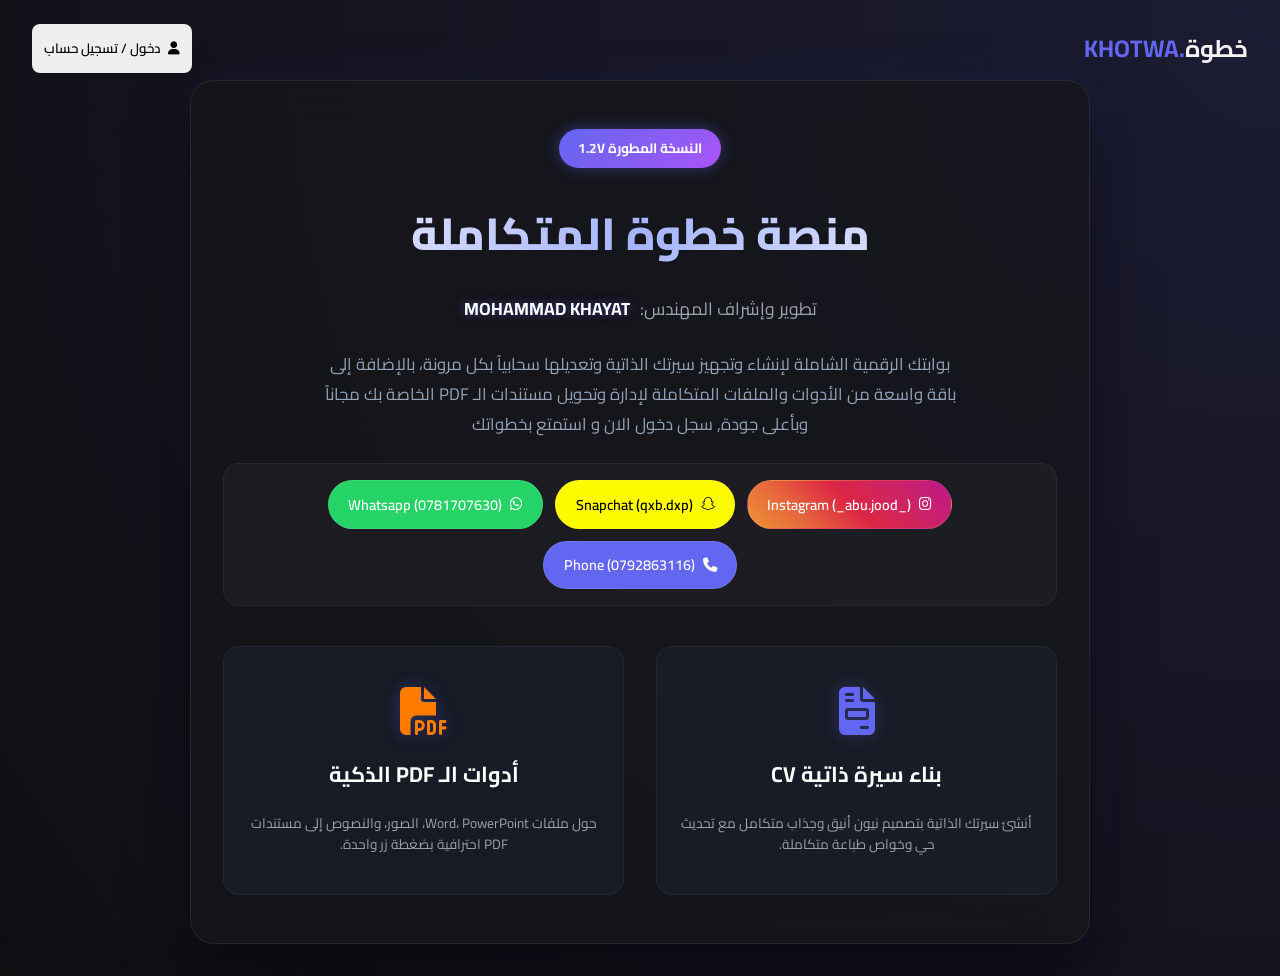
==== index.html @ 0cb88335 "Add forgot password link to login form" ====
<!DOCTYPE html>
<html lang="ar" dir="rtl">
<head>
<meta charset="UTF-8">
<meta name="viewport" content="width=device-width, initial-scale=1.0">
<title>خطوة-KHOTWA</title>
<link rel="icon" type="image/png" href="img.png">
<!-- استدعاء الأيقونات والخطوط الشهيرة -->
<link rel="stylesheet" href="https://cdnjs.cloudflare.com/ajax/libs/font-awesome/6.4.0/css/all.min.css">
<!-- استدعاء مكتبة js.Driver للجولة التفاعلية التوضيحية -->
<link rel="stylesheet" href="https://cdn.jsdelivr.net/npm/driver.js@1.0.1/dist/driver.css"/>
<!-- استدعاء مكتبة html2pdf الذكية لمعالجة وتحويل مستندات الـ PDF -->
<script src="https://cdnjs.cloudflare.com/ajax/libs/html2pdf.js/0.10.1/html2pdf.bundle.min.js"></script>

<!-- مكتبات إضافية تم استدعاؤها خصيصاً لتحويل ملفات الـ Word والـ PowerPoint الفعلية -->
<script src="https://cdnjs.cloudflare.com/ajax/libs/mammoth/1.6.0/mammoth.browser.min.js"></script>

<style>
@import url('https://fonts.googleapis.com/css2?family=Cairo:wght@300;400;600;700&display=swap');

:root {
--bg-dark: #0f0f12;
--card-dark: #16161a;
--border-color: #2a2a32;
--text-main: #f3f4f6;
--text-muted: #9ca3af;
--primary-color: #6366f1;
--primary-hover: #4f46e5;
--success-color: #10b981;
--accent-color: #ff7b00;
--admin-bg: #0b0f19;
--admin-card: #151c2c;
--admin-sidebar-bg: #111827;
}

*{
box-sizing: border-box;
margin: 0;
padding: 0;
font-family: 'Cairo', sans-serif;
}

body {
background-color: var(--bg-dark);
color: var(--text-main);
overflow-x: hidden;
transition: all 0.3s ease;
}

.hidden { display: none !important; }

/* ==================================================== */
/* شاشة الواجهة الاحترافية الكبرى والترحيبية بالمنصة ومطورها */
/* ==================================================== */
.portal-screen {
min-height: 100vh;
width: 100%;
background: radial-gradient(circle at top right, rgba(99, 102, 241, 0.15) 0%, rgba(15, 15, 18, 0.98) 100%), 
            url('https://images.unsplash.com/photo-1618005182384-a83a8bd57fbe?q=80&w=1964&auto=format&fit=crop') no-repeat center center/cover;
display: flex;
flex-direction: column;
justify-content: center;
align-items: center;
padding: 2rem;
text-align: center;
position: relative;
animation: fadeIn 0.8s ease-out;
}

.portal-header-top {
position: absolute;
top: 1.5rem;
left: 2rem;
right: 2rem;
display: flex;
justify-content: space-between;
align-items: center;
z-index: 10;
}

.portal-card {
background: rgba(22, 22, 26, 0.75);
backdrop-filter: blur(20px);
-webkit-backdrop-filter: blur(20px);
border: 1px solid rgba(255, 255, 255, 0.08);
border-radius: 24px;
padding: 3rem 2rem;
max-width: 900px;
width: 100%;
box-shadow: 0 30px 60px rgba(0,0,0,0.6), 0 0 50px rgba(99, 102, 241, 0.1);
margin-top: 3rem;
}

.portal-badge {
background: linear-gradient(135deg, var(--primary-color) 0%, #a855f7 100%);
color: #fff;
padding: 0.4rem 1.2rem;
border-radius: 50px;
font-size: 0.85rem;
font-weight: 700;
display: inline-block;
margin-bottom: 1.5rem;
box-shadow: 0 0 15px rgba(99, 102, 241, 0.4);
}

.portal-title {
font-size: 2.8rem;
font-weight: 800;
margin-bottom: 1rem;
background: linear-gradient(120deg, #ffffff, #a5b4fc, #ffffff);
-webkit-background-clip: text;
-webkit-text-fill-color: transparent;
}

.portal-developer {
font-size: 1.1rem;
color: var(--text-muted);
margin-bottom: 1.5rem;
display: flex;
align-items: center;
justify-content: center;
gap: 10px;
}

.portal-developer strong {
color: #ffffff;
text-shadow: 0 0 10px rgba(99, 102, 241, 0.5);
}

.portal-desc {
font-size: 1.05rem;
color: #94a3b8;
max-width: 650px;
margin: 0 auto 1.5rem;
line-height: 1.8;
}

/* قسم تواصل معي الجديد كلياً في الواجهة الرئيسية */
.portal-social-section {
display: flex;
flex-wrap: wrap;
justify-content: center;
gap: 12px;
margin-bottom: 2.5rem;
background: rgba(255, 255, 255, 0.03);
padding: 1rem;
border-radius: 16px;
border: 1px solid rgba(255, 255, 255, 0.05);
}

.social-pill {
display: flex;
align-items: center;
gap: 8px;
padding: 0.6rem 1.2rem;
border-radius: 50px;
color: #fff;
text-decoration: none;
font-size: 0.9rem;
font-weight: 600;
transition: all 0.3s ease;
border: 1px solid rgba(255, 255, 255, 0.1);
}

.social-pill.instagram { background: linear-gradient(45deg, #f09433 0%, #e6683c 25%, #dc2743 50%, #cc2366 75%, #bc1888 100%); }
.social-pill.snapchat { background: #FFFC00; color: #000; }
.social-pill.whatsapp { background: #25D366; }
.social-pill.phone { background: var(--primary-color); }

.social-pill:hover {
transform: translateY(-3px);
box-shadow: 0 8px 20px rgba(255,255,255,0.1);
}

/* الخيارين الكبار تفاعليين */
.portal-choices {
display: grid;
grid-template-columns: 1fr 1fr;
gap: 2rem;
}

@media(max-width: 768px) {
.portal-choices { grid-template-columns: 1fr; }
.portal-title { font-size: 2rem; }
}

.choice-btn {
background: rgba(30, 41, 59, 0.4);
border: 1px solid rgba(255, 255, 255, 0.05);
border-radius: 16px;
padding: 2.5rem 1.5rem;
cursor: pointer;
transition: all 0.4s cubic-bezier(0.4, 0, 0.2, 1);
text-align: center;
display: flex;
flex-direction: column;
align-items: center;
gap: 1.2rem;
position: relative;
overflow: hidden;
}

.choice-btn::before {
content: '';
position: absolute;
top: 0; left: 0; width: 100%; height: 100%;
background: linear-gradient(135deg, rgba(99, 102, 241, 0.1), transparent);
opacity: 0;
transition: opacity 0.4s;
}

.choice-btn:hover::before { opacity: 1; }

.choice-btn:hover {
transform: translateY(-8px);
border-color: var(--primary-color);
box-shadow: 0 15px 35px rgba(99, 102, 241, 0.2), 0 0 20px rgba(99, 102, 241, 0.1);
}

.choice-icon {
font-size: 3rem;
color: var(--primary-color);
text-shadow: 0 0 15px rgba(99, 102, 241, 0.3);
transition: transform 0.3s;
}

.choice-btn:hover .choice-icon {
transform: scale(1.15) rotate(5deg);
}

.choice-name {
font-size: 1.35rem;
font-weight: 700;
color: #fff;
}

.choice-sub {
font-size: 0.85rem;
color: var(--text-muted);
line-height: 1.5;
}

/* ==================================================== */
/* نافذة تسجيل الدخول العائمة (Modal System) */
/* ==================================================== */
.modal-overlay {
position: fixed;
top: 0; left: 0; width: 100%; height: 100%;
background: rgba(0, 0, 0, 0.75);
backdrop-filter: blur(8px);
display: flex; justify-content: center; align-items: center;
z-index: 10000;
opacity: 0; pointer-events: none;
transition: all 0.3s ease;
}

.modal-overlay.active {
opacity: 1; pointer-events: auto;
}

.modal-card {
background: var(--card-dark);
padding: 2.5rem; border-radius: 20px;
border: 1px solid var(--border-color);
width: 90%; max-width: 450px; text-align: center;
position: relative;
transform: scale(0.9);
transition: all 0.3s ease;
max-height: 90vh;
overflow-y: auto;
}

.modal-overlay.active .modal-card {
transform: scale(1);
}

.modal-close-btn {
position: absolute;
top: 1rem; left: 1rem;
background: none; border: none; color: var(--text-muted);
font-size: 1.2rem; cursor: pointer;
}

.modal-close-btn:hover { color: #f87171; }

/* تخصيص شكل نافذة الجولة التفاعلية لتناسب الـ Dark Mode */
.driver-popover {
background-color: rgba(30, 30, 36, 0.85) !important;
backdrop-filter: blur(12px) !important;
-webkit-backdrop-filter: blur(12px) !important;
color: #ffffff !important;
border: 1px solid rgba(99, 102, 241, 0.4) !important;
border-radius: 14px !important;
box-shadow: 0 20px 40px rgba(0, 0, 0, 0.5), 0 0 25px rgba(99, 102, 241, 0.15) !important;
font-family: 'Cairo', sans-serif !important;
padding: 1.25rem !important;
max-width: 320px !important;
}

.driver-popover-arrow {
border-color: rgba(30, 30, 36, 0.85) !important;
}

.driver-popover-title {
color: #fff !important;
font-weight: 700 !important;
font-size: 1.1rem !important;
margin-bottom: 6px !important;
display: flex !important;
align-items: center !important;
gap: 6px !important;
}

.driver-popover-description {
color: #94a3b8 !important;
font-size: 0.9rem !important;
line-height: 1.6 !important;
}

.driver-popover-navigation-btn {
padding: 6px 14px !important;
font-family: 'Cairo', sans-serif !important;
font-size: 0.85rem !important;
font-weight: 600 !important;
border-radius: 8px !important;
border: none !important;
cursor: pointer !important;
}

.driver-popover-next-btn, .driver-popover-close-btn {
background: linear-gradient(135deg, var(--primary-color) 0%, #4f46e5 100%) !important;
color: white !important;
}

.driver-popover-prev-btn {
background-color: #272730 !important;
color: #cbd5e1 !important;
}

/* الحقول المدخلة */
.input-group { text-align: right; margin-bottom: 1.2rem; }
.input-group label { display: block; margin-bottom: 0.5rem; font-size: 0.85rem; color: var(--text-muted); }
input[type="text"], input[type="email"], input[type="password"], input[type="number"],
input[type="tel"], textarea, select {
width: 100%; padding: 0.75rem; border-radius: 8px;
background: #1f1f24; border: 1px solid var(--border-color);
color: #fff; font-size: 0.95rem; transition: all 0.3s; outline: none;
}
input:focus, textarea:focus, select:focus { border-color: var(--primary-color); box-shadow: 0 0 12px rgba(99, 102, 241, 0.4); }

.btn-primary, .btn-secondary, .btn-success, .btn-lang, .btn-orange {
width: 100%; padding: 0.75rem; border: none; border-radius: 8px;
font-weight: 600; cursor: pointer; transition: all 0.2s ease;
display: inline-flex; align-items: center; justify-content: center; gap: 8px;
}
.btn-primary { background: var(--primary-color); color: white; } 
.btn-primary:hover { background: var(--primary-hover); transform: translateY(-2px); box-shadow: 0 5px 15px rgba(99, 102, 241, 0.4); }
.btn-secondary { background: #2d2d34; color: var(--text-main); margin-top: 0.5rem; font-size: 0.85rem;}
.btn-secondary:hover { background: #3e3e48; }
.btn-success { background: var(--success-color); color: white; font-size: 1.1rem; margin-top: 1.5rem; }
.btn-success:hover { background: #059669; transform: scale(1.02); }
.btn-orange { background: var(--accent-color); color: white; }
.btn-orange:hover { background: #e06c00; transform: translateY(-1px); }

/* الهيدر ومعلومات المطور محمد الخياط */
.app-header {
background: var(--card-dark); padding: 1rem 2rem;
display: flex; justify-content: space-between; align-items: center;
border-bottom: 1px solid var(--border-color); flex-wrap: wrap; gap: 1rem;
}
.logo h1 { font-size: 1.5rem; } .logo span { color: var(--primary-color); }
.developer-info {
background: #1f1f24; padding: 0.5rem 1rem; border-radius: 12px;
border: 1px solid rgba(99, 102, 241, 0.2); display: flex; align-items: center; gap: 1rem;
flex-wrap: wrap; }
.badge { background: var(--primary-color); color: white; padding: 0.2rem 0.6rem; border-radius: 20px; font-size: 0.8rem; }
.dev-links { display: flex; align-items: center; gap: 12px; }
.dev-links a { color: var(--text-muted); font-size: 1.2rem; text-decoration: none; transition: 0.2s; }
.dev-links a:hover { color: var(--primary-color); transform: scale(1.1); }
.dev-phone { color: #10b981; font-weight: bold; font-size: 0.9rem; display: flex; align-items: center; gap: 4px; }

/* محتوى المطور والـ CV */
.app-content { display: grid; grid-template-columns: 1fr 1fr; gap: 2rem; padding: 2rem; max-width: 1400px; margin: 0 auto; }
.editor-section { background: var(--card-dark); padding: 2rem; border-radius: 16px; border: 1px solid var(--border-color); height: calc(100vh - 120px); overflow-y: auto; }
.editor-section h2 { margin-bottom: 1.5rem; color: var(--primary-color); font-size: 1.3rem;}
.form-block { background: #1a1a20; padding: 1.25rem; border-radius: 12px; margin-bottom: 1.5rem; border: 1px solid #2d2d34; }
.form-block h3 { font-size: 1rem; margin-bottom: 1rem; color: var(--text-main); border-bottom: 1px solid #2d2d34; padding-bottom: 5px;}
.grid-2 { display: grid; grid-template-columns: 1fr 1fr; gap: 1rem; margin-bottom: 0.8rem; }
.dynamic-row { background: #121214; padding: 0.75rem; border-radius: 8px; margin-bottom: 0.5rem; position: relative; }
.image-upload-box { text-align: center; padding: 1.5rem; border: 2px dashed var(--primary-color); border-radius: 12px; cursor: pointer; margin-bottom: 1.5rem; transition: 0.3s; } 
.image-upload-box:hover { background: rgba(99, 102, 241, 0.05); }
.image-upload-box input { display: none; }

/* ورقة السيرة الذاتية المخصصة */
.preview-section { position: sticky; top: 2rem; height: calc(100vh - 120px); overflow-y: auto; }
.cv-template { background: #ffffff; color: #222222; border-radius: 4px; box-shadow: 0 10px 25px rgba(0,0,0,0.3); min-height: 297mm; padding: 2.5rem; }
.cv-header { display: flex; align-items: center; gap: 1.5rem; border-bottom: 3px solid #334155; padding-bottom: 1.5rem; margin-bottom: 1.5rem; } 
.cv-photo-container img { width: 110px; height: 110px; border-radius: 50%; object-fit: cover; border: 3px solid #6366f1; }
.cv-main-info h1 { font-size: 2rem; color: #1e293b; }
.cv-main-info h3 { color: #6366f1; font-weight: 600; margin-bottom: 0.5rem;}
.cv-summary { font-size: 0.9rem; color: #475569; line-height: 1.6; }
.cv-body { display: grid; grid-template-columns: 1fr 2fr; gap: 2rem; }
.cv-section { margin-bottom: 1.5rem; }
.cv-section h4 { font-size: 1.05rem; color: #1e293b; border-bottom: 2px solid #e2e8f0; padding-bottom: 4px; margin-bottom: 0.75rem; display: flex; align-items: center; gap: 8px; }
.cv-sidebar { border-left: 1px solid #e2e8f0; padding-left: 1rem; font-size: 0.85rem; color: #475569;}
.cv-sidebar p { margin-bottom: 0.5rem; word-break: break-all;}
.skills-output, .languages-output { list-style: none; display: flex; flex-wrap: wrap; gap: 5px; }
.skills-output li, .languages-output li { background: #f1f5f9; padding: 3px 8px; border-radius: 4px; font-size: 0.8rem; color: #334155; border: 1px solid #cbd5e1;}
.item-render { margin-bottom: 1rem; }
.item-render h5 { font-size: 0.95rem; color: #1e293b; }
.item-render span {font-size: 0.8rem; color: #64748b; font-weight: bold; }
.item-render p { font-size: 0.85rem; color: #475569; margin-top: 2px; }

/* ==================================================== */
/* شاشة أدوات الـ PDF الذكية والمطورة */
/* ==================================================== */
.pdf-section {
max-width: 1200px;
margin: 0 auto;
padding: 3rem 2rem;
animation: fadeIn 0.5s ease-out;
}

.pdf-header {
text-align: center;
margin-bottom: 3rem;
}

.pdf-header h2 {
font-size: 2.2rem;
color: var(--primary-color);
margin-bottom: 0.5rem;
}

.pdf-grid {
display: grid;
grid-template-columns: repeat(auto-fit, minmax(250px, 1fr));
gap: 2rem;
}

.pdf-tool-card {
background: var(--card-dark);
border: 1px solid var(--border-color);
border-radius: 16px;
padding: 2rem;
text-align: center;
transition: all 0.3s ease;
cursor: pointer;
}

.pdf-tool-card:hover {
transform: translateY(-5px);
border-color: var(--accent-color);
box-shadow: 0 10px 25px rgba(255, 123, 0, 0.15);
}

.pdf-icon {
font-size: 2.5rem;
color: var(--accent-color);
margin-bottom: 1rem;
}

/* ==================================================== */
/* لوحة تحكم الأدمن المتقدمة */
/* ==================================================== */
.admin-container {
display: flex;
min-height: 100vh;
background-color: #0b0f19;
color: #f8fafc;
}
.admin-sidebar {
width: 250px;
background-color: #151d2a;
border-left: 1px solid rgba(255,255,255,0.03);
display: flex;
flex-direction: column;
padding: 2rem 1rem;
}
.admin-profile-section {
display: flex;
align-items: center;
gap: 15px;
padding-bottom: 2rem;
margin-bottom: 1.5rem;
border-bottom: 1px solid rgba(255,255,255,0.05);
}
.admin-avatar {
width: 52px;
height: 52px;
border-radius: 50%;
background: #273142;
display: flex;
align-items: center; justify-content: center;
}
.admin-info-text { display: flex; flex-direction: column; text-align: right; }
.admin-name { font-size: 0.95rem; font-weight: 600; color: #e2e8f0; }
.admin-role { font-size: 0.8rem; color: #64748b; }

.admin-menu ul { list-style: none; width: 100%; }
.admin-menu ul li { margin-bottom: 6px; width: 100%; }
.admin-menu ul li a {
display: flex;
align-items: center;
gap: 14px;
padding: 12px 16px;
color: #94a3b8;
text-decoration: none;
font-size: 0.95rem;
border-radius: 8px; transition: all 0.25s ease;
}
.admin-menu ul li.active a, .admin-menu ul li a:hover {
background-color: #1e293b;
color: #ffffff;
}
.admin-main-content {
flex: 1;
padding: 2rem;
background-color: #0b111e;
overflow-y: auto;
}
.admin-header {
display: flex;
justify-content: space-between;
align-items: flex-start;
margin-bottom: 2rem;
}
.admin-logo-brand h1 { font-size: 1.8rem; font-weight: 700; color: #fff; }
.admin-logo-brand h2 { font-size: 1.5rem; font-weight: 600; color: #fff; margin-top: -2px; }
.admin-logo-brand p { font-size: 0.8rem; color: #475569; }

.admin-stats-grid {
display: grid;
grid-template-columns: repeat(auto-fit, minmax(220px, 1fr));
gap: 1.2rem;
margin-bottom: 2rem;
}
.stat-card {
background-color: #151c2c;
border: 1px solid rgba(255,255,255,0.02);
border-radius: 12px;
padding: 1.5rem;
display: flex;
flex-direction: column;
gap: 10px;
}
.stat-header { display: flex; justify-content: space-between; align-items: center; color: #94a3b8; font-size: 0.95rem; }
.stat-value { font-size: 2rem; font-weight: 700; color: #ffffff; }

/* مستعرض السجلات والملفات للناس بصفحة الأدمن */
.users-folders-grid {
display: grid;
grid-template-columns: repeat(auto-fill, minmax(280px, 1fr));
gap: 1.5rem;
margin-top: 1rem;
}
.folder-card {
background: var(--admin-card);
border: 1px solid rgba(255,255,255,0.05);
border-radius: 12px;
padding: 1.5rem;
cursor: pointer;
transition: all 0.2s;
display: flex;
align-items: center;
gap: 1rem;
}
.folder-card:hover {
border-color: var(--accent-color);
transform: translateY(-3px);
}
.folder-icon { font-size: 2.5rem; color: var(--accent-color); }
.folder-info { display: flex; flex-direction: column; }
.folder-title { font-weight: 600; color: #fff; }
.folder-meta { font-size: 0.8rem; color: var(--text-muted); }

#files-list-view {
background: var(--admin-card);
padding: 2rem;
border-radius: 16px;
margin-top: 1.5rem;
}

@keyframes fadeIn {
from { opacity: 0; }
to { opacity: 1; }
}

/* ==================================================== */
/* 🖨️ التنسيقات المخصصة والمحسنة للطباعة الفورية النظيفة تماماً (Print Styles) */
/* ==================================================== */
@media print {
  body, html {
    background-color: #ffffff !important;
    color: #000000 !important;
    width: 210mm;
    height: 297mm;
    margin: 0 !important;
    padding: 0 !important;
  }
  
  /* إخفاء كافة عناصر الويب، ترويسات وجوانب المنصة بشكل مطلق لطباعة ورقة صافية */
  .no-print, 
  .app-header, 
  .developer-info,
  #tour-step-dev,
  .editor-section, 
  .portal-screen, 
  .modal-overlay, 
  .pdf-section, 
  #admin-dashboard, 
  #auth-modal,
  header,
  footer,
  .btn-success,
  button {
    display: none !important;
    visibility: hidden !important;
  }
  
  /* جعل حاوية السيرة الذاتية تأخذ كامل مساحة الصفحة بنقاء تام */
  .app-content {
    display: block !important;
    padding: 0 !important;
    margin: 0 !important;
    width: 100% !important;
  }

  .preview-section {
    position: relative !important;
    top: 0 !important;
    height: auto !important;
    overflow: visible !important;
    width: 100% !important;
    padding: 0 !important;
    margin: 0 !important;
  }

  .cv-template {
    box-shadow: none !important;
    border: none !important;
    padding: 1.5cm !important;
    width: 100% !important;
    min-height: auto !important;
    background: #ffffff !important;
    color: #222222 !important;
  }
}
</style>
<script src="https://www.gstatic.com/firebasejs/10.8.0/firebase-app-compat.js"></script>
<script src="https://www.gstatic.com/firebasejs/10.8.0/firebase-auth-compat.js"></script>
<script src="https://www.gstatic.com/firebasejs/10.8.0/firebase-firestore-compat.js"></script>
</head>
<body>
<div id="maintenance-mode" style="display: none; position: fixed; top: 0; left: 0; width: 100%; height: 100%; background: #121214; color: white; z-index: 999999; flex-direction: column; justify-content: center; align-items: center; text-align: center;">
    <h1 style="font-size: 3rem; color: #6366f1;">تحت الصيانة</h1>
    <p>جاري تحديث منصة "خُطوة"، نعود قريباً يا صديقي!</p>
</div>
<!-- 1. شاشة الواجهة الاحترافية البوابية (Portal Landing) -->
<div id="portal-screen" class="portal-screen">
  <div class="portal-header-top">
    <div class="logo"><h1>خطوة<span>.KHOTWA</span></h1></div>
    <div id="auth-header-actions">
      <!-- ستتغير هذه الأزرار برمجياً بناءً على حالة تسجيل الدخول -->
      <button class="btn-lang" onclick="openAuthModal()"><i class="fa-solid fa-user"></i> دخول / تسجيل حساب</button>
    </div>
  </div>

  <div class="portal-card">
    <span class="portal-badge">النسخة المطورة 1.2V</span>
    <h1 class="portal-title">منصة خطوة المتكاملة</h1>
    <div class="portal-developer">
      <span>تطوير وإشراف المهندس:</span> <strong>MOHAMMAD KHAYAT</strong>
    </div>
    <p class="portal-desc">
      بوابتك الرقمية الشاملة لإنشاء وتجهيز سيرتك الذاتية وتعديلها سحابياً بكل مرونة، بالإضافة إلى باقة واسعة من الأدوات والملفات المتكاملة لإدارة وتحويل مستندات الـ PDF الخاصة بك مجاناً وبأعلى جودة, سجل دخول الان و استمتع بخطواتك
    </p>

    <!-- قسم شبكة التواصل الاجتماعي للمطور محمد الخياط -->
    <div class="portal-social-section">
      <a href="https://www.instagram.com/_abu.jood_/?hl=ar" target="_blank" class="social-pill instagram">
        <i class="fa-brands fa-instagram"></i>Instagram (_abu.jood_)
      </a>
      <a href="https://www.snapchat.com/add/qxb.dxp" target="_blank" class="social-pill snapchat">
        <i class="fa-brands fa-snapchat"></i> Snapchat (qxb.dxp)
      </a>
      <a href="https://wa.me/962781707630" target="_blank" class="social-pill whatsapp">
        <i class="fa-brands fa-whatsapp"></i> Whatsapp (0781707630)
      </a>
      <a href="tel:0792863116" class="social-pill phone">
        <i class="fa-solid fa-phone"></i> Phone (0792863116)
      </a>
    </div>

    <!-- الخيارين الكبار -->
    <div class="portal-choices">
      <div class="choice-btn" onclick="navigateToService('cv')">
        <i class="fa-solid fa-file-invoice choice-icon"></i>
        <div class="choice-name">بناء سيرة ذاتية CV</div>
        <div class="choice-sub">أنشئ سيرتك الذاتية بتصميم نيون أنيق وجذاب متكامل مع تحديث حي وخواص طباعة متكاملة.</div>
      </div>
      <div class="choice-btn" onclick="navigateToService('pdf')">
        <i class="fa-solid fa-file-pdf choice-icon" style="color: var(--accent-color);"></i>
        <div class="choice-name" style="color: #fff;">أدوات الـ PDF الذكية</div>
        <div class="choice-sub">حول ملفات Word، PowerPoint، الصور، والنصوص إلى مستندات PDF احترافية بضغطة زر واحدة.</div>
      </div>
    </div>
  </div>
</div>

<!-- 2. نافذة التسجيل والدخول العائمة (Auth Modal) -->
<div class="modal-overlay" id="auth-modal">
  <div class="modal-card">
    <button class="modal-close-btn" onclick="closeAuthModal()"><i class="fa-solid fa-xmark"></i></button>
    <h2 id="auth-title">تسجيل الدخول</h2>
    <p style="margin-bottom: 1.5rem; color: var(--text-muted);">منصة خطوة الرقمية</p>
    <form id="login-form">
      <div class="input-group hidden" id="name-group">
        <label>الاسم الكامل</label>
        <input type="text" id="reg-name" placeholder="أدخل اسمك الثلاثي">
      </div>
      <div class="input-group">
        <label>البريد الإلكتروني</label>
        <input type="email" id="login-email" required placeholder="name@example.com">
      </div>
      <div class="input-group">
        <label>كلمة المرور</label>
        <input type="password" id="login-pass" required placeholder="........">
      </div>
      <button type="submit" class="btn-primary" id="btn-auth-submit">دخول للمنصة</button>
              <a href="forgot-password.html">نسيت كلمة المرور؟</a>
      <a href="#" id="toggle-auth-link" style="color: var(--text-muted); display: block; margin-top: 1.2rem; font-size: 0.85rem; text-decoration: none;">ليس لديك حساب؟ إنشاء حساب جديد</a>
    </form>
  </div>
</div>

<!-- 3. واجهة بناء الـ CV الأصلية (دون تعديل على التصميم) -->
<div id="main-app" class="hidden" dir="rtl">
  <header class="app-header no-print">
    <div class="logo" style="cursor: pointer;" onclick="backToPortal()"><h1>خطوة<span>.KHOTWA</span></h1></div>
    <div class="developer-info" id="tour-step-dev">
      <span>تم التطوير بواسطة: <strong>MOHAMMAD KHAYAT</strong></span>
      <span class="dev-phone"><i class="fa-solid fa-phone"></i> 0781707630</span>
      <span class="badge" id="save-status-badge">سحابي محفوظ <i class="fa-solid fa-cloud"></i></span>
    </div>
    <div style="display: flex; gap: 10px; align-items: center;">
      <button class="btn-lang" id="lang-toggle-btn" onclick="toggleLanguage()"><i class="fa-solid fa-globe"></i> English</button>
      <button class="btn-secondary" onclick="startInteractiveTour()" style="width: auto; margin:0; padding: 0.5rem 1rem; color:var(--primary-color)"><i class="fa-solid fa-circle-question"></i></button>
      <button class="btn-secondary" onclick="backToPortal()" style="width: auto; margin:0; padding: 0.5rem 1rem;"><i class="fa-solid fa-house"></i> الرئيسية</button>
    </div>
  </header>
  
  <main class="app-content">
    <section class="editor-section no-print">
      <h2 id="editor-main-title"><i class="fa-solid fa-pen-to-square"></i> أدخل بياناتك بدقة</h2>
      <div class="image-upload-box" id="tour-step-photo" onclick="document.getElementById('image-input').click()">
        <label id="lbl-upload" style="cursor:pointer;"><i class="fa-solid fa-camera"></i> رفع صورة شخصية</label>
        <input type="file" id="image-input" accept="image/*">
      </div>
      
      <div class="form-block" id="tour-step-personal">
        <h3><i class="fa-solid fa-user"></i> المعلومات الشخصية</h3>
        <div class="grid-2">
          <input type="text" id="in-name" placeholder="الاسم الكامل">
          <input type="text" id="in-title" placeholder="المسمى الوظيفي">
        </div>
        <div class="grid-2">
          <input type="email" id="in-email" placeholder="البريد الإلكتروني">
          <input type="tel" id="in-phone" placeholder="رقم الهاتف">
        </div>
        <div class="grid-2">
          <input type="text" id="in-location" placeholder="المدينة ، الدولة">
          <input type="number" id="in-age" placeholder="العمر">
        </div>
        <textarea id="in-summary" rows="3" placeholder="نبذة تعريفية مختصرة عنك ... " style="margin-top: 0.8rem;"></textarea>
      </div>

      <div class="form-block" id="tour-step-blocks">
        <h3><i class="fa-solid fa-briefcase"></i> الخبرات المهنية</h3>
        <div id="experience-list"></div>
        <button type="button" class="btn-secondary btn-add" onclick="addExperienceField()"><i class="fa-solid fa-plus"></i> إضافة خبرة</button>
      </div>

      <div class="form-block">
        <h3><i class="fa-solid fa-graduation-cap"></i> التعليم والتخصص</h3>
        <div id="education-list"></div>
        <button type="button" class="btn-secondary btn-add" onclick="addEducationField()"><i class="fa-solid fa-plus"></i> إضافة تعليم</button>
      </div>

      <div class="form-block">
        <h3><i class="fa-solid fa-code"></i> المهارات</h3>
        <div id="skills-list"></div>
        <button type="button" class="btn-secondary btn-add" onclick="addSkillField()"><i class="fa-solid fa-plus"></i> إضافة مهارة</button>
      </div>

      <div class="form-block">
        <h3><i class="fa-solid fa-language"></i> اللغات</h3>
        <div id="languages-list"></div>
        <button type="button" class="btn-secondary btn-add" onclick="addLanguageField()"><i class="fa-solid fa-plus"></i> إضافة لغة</button>
      </div>
      
      <button class="btn-success" id="tour-step-print" onclick="window.print()"><i class="fa-solid fa-print"></i> طباعة وتحميل PDF</button>
    </section>

    <section class="preview-section" id="tour-step-preview">
      <div class="cv-template" id="cv-sheet">
        <div class="cv-header">
          <div class="cv-photo-container">
            <img src="https://via.placeholder.com/110" id="view-photo" alt="صورة شخصية">
          </div>
          <div class="cv-main-info">
            <h1 id="view-name">الاسم الكامل</h1>
            <h3 id="view-title">المسمى الوظيفي</h3>
            <p id="view-summary" class="summary-cv">النبذة التعريفية المقتضبة تظهر هنا بشكل منسق وجذاب للشركات...</p>
          </div>
        </div>
        <div class="cv-body">
          <div class="cv-sidebar">
            <div class="cv-section">
              <h4 id="cv-title-contact"><i class="fa-solid fa-address-card"></i> الاتصال والتفاصيل</h4>
              <p><i class="fa-solid fa-envelope"></i> <span id="view-email">...</span></p>
              <p><i class="fa-solid fa-phone"></i> <span id="view-phone">...</span></p>
              <p><i class="fa-solid fa-location-dot"></i> <span id="view-location">...</span></p>
              <p id="view-age-box"><b>العمر:</b> <span>-</span></p>
            </div>
            <div class="cv-section">
              <h4 id="cv-title-skills"><i class="fa-solid fa-star"></i> المهارات</h4>
              <ul class="skills-output" id="view-skills"></ul>
            </div>
            <div class="cv-section">
              <h4 id="cv-title-langs"><i class="fa-solid fa-globe"></i> اللغات</h4>
              <ul class="languages-output" id="view-languages"></ul>
            </div>
          </div>
          <div class="cv-main-content">
            <div class="cv-section">
              <h4 id="cv-title-exp"><i class="fa-solid fa-briefcase"></i> الخبرة المهنية</h4>
              <div id="view-experience"></div>
            </div>
            <div class="cv-section">
              <h4 id="cv-title-edu"><i class="fa-solid fa-graduation-cap"></i> التعليم والتخصص</h4>
              <div id="view-education"></div>
            </div>
          </div>
        </div>
      </div>
    </section>
  </main>
</div>

<!-- 4. واجهة أدوات الـ PDF المدمجة المخصصة والنشطة حقيقياً -->
<div id="pdf-app" class="hidden pdf-section" dir="rtl">
  <div class="pdf-header">
    <h2>منظومة أدوات مستندات PDF الذكية</h2>
    <p style="color: var(--text-muted);">حول مستنداتك وصورك بحرية ومجاناً وبدون أي قيود</p>
  </div>
  
  <div class="pdf-grid">
    <div class="pdf-tool-card" onclick="openPdfModal('word')">
      <i class="fa-solid fa-file-word pdf-icon" style="color: #2b579a;"></i>
      <h3>تحويل ملف Word إلى PDF</h3>
      <p style="color: var(--text-muted); font-size: 0.85rem; margin-top: 5px;">قم برفع ملف Word (.docx) حقيقي من جهازك وتحويله مباشرة وبدقة إلى PDF.</p>
    </div>
    <div class="pdf-tool-card" onclick="openPdfModal('slide')">
      <i class="fa-solid fa-file-powerpoint pdf-icon" style="color: #d24726;"></i>
      <h3>تحويل ملف PowerPoint إلى PDF</h3>
      <p style="color: var(--text-muted); font-size: 0.85rem; margin-top: 5px;">ارفع ملف PowerPoint (.pptx) حقيقي وقم بتحويله إلى شرائح PDF منظمة.</p>
    </div>
    <div class="pdf-tool-card" onclick="openPdfModal('images')">
      <i class="fa-solid fa-file-image pdf-icon" style="color: #4caf50;"></i>
      <h3>تحويل الصور إلى PDF</h3>
      <p style="color: var(--text-muted); font-size: 0.85rem; margin-top: 5px;">اختر مجموعة صور من جهازك لجمعها وتوليد ملف PDF متناسق منها.</p>
    </div>
    <div class="pdf-tool-card" onclick="openPdfModal('text')">
      <i class="fa-solid fa-file-lines pdf-icon" style="color: var(--accent-color);"></i>
      <h3>تحويل النصوص المكتوبة</h3>
      <p style="color: var(--text-muted); font-size: 0.85rem; margin-top: 5px;">اكتب النصوص أو الصقها وقم بتحويلها فورياً إلى ملف مستند رسمي.</p>
    </div>
  </div>
  <div style="text-align: center; margin-top: 3rem;">
    <button class="btn-secondary" onclick="backToPortal()" style="width: auto; padding: 0.8rem 2rem;"><i class="fa-solid fa-house"></i> عودة للشاشة الترحيبية</button>
  </div>
</div>

<!-- مودال تفاعلي لأدوات تحويل الـ PDF -->
<div class="modal-overlay" id="pdf-tool-modal">
  <div class="modal-card" style="max-width: 600px; text-align: right;">
    <button class="modal-close-btn" onclick="closePdfModal()"><i class="fa-solid fa-xmark"></i></button>
    <h2 id="pdf-modal-title" style="color: var(--accent-color); margin-bottom: 1rem; display: flex; align-items: center; gap: 8px;">أداة PDF</h2>
    <p id="pdf-modal-desc" style="margin-bottom: 1.5rem; color: var(--text-muted); font-size: 0.9rem;"></p>
    
    <div id="pdf-tool-content">
      <!-- محتوى الأداة الديناميكي سيظهر هنا برمجياً -->
    </div>
    
    <div style="margin-top: 2rem; display: flex; gap: 10px;">
      <button class="btn-orange" id="btn-pdf-execute" style="flex: 2;"><i class="fa-solid fa-file-pdf"></i> معالجة وتنزيل ملف PDF</button>
      <button class="btn-secondary" onclick="closePdfModal()" style="flex: 1; margin: 0;">إلغاء</button>
    </div>
  </div>
</div>

<!-- 5. لوحة تحكم الأدمن المتقدمة لرصد الملفات والمستخدمين ومشاريعهم -->
<div id="admin-dashboard" class="hidden admin-container" dir="rtl">
  <aside class="admin-sidebar">
    <div class="admin-profile-section">
      <div class="admin-avatar">
        <i class="fa-solid fa-user-shield" style="color: var(--accent-color); font-size: 1.8rem;"></i>
      </div>
      <div class="admin-info-text">
        <span class="admin-name">mohammad khayat</span>
        <span class="admin-role">Owner & Admin</span>
      </div>
    </div>
    <nav class="admin-menu">
      <ul>
        <li class="active" id="menu-main" onclick="switchAdminTab('main')">
          <a href="#"><i class="fa-solid fa-house"></i> السجل العام للملفات</a>
        </li>
        <li id="menu-settings" onclick="switchAdminTab('settings')">
          <a href="#"><i class="fa-solid fa-gear"></i> إعدادات الخادم</a>
        </li>
      </ul>
    </nav>
    <div class="sidebar-footer" style="margin-top: auto; padding: 10px;">
      <button onclick="backToPortal()" style="color: #ef4444; background: none; border: none; cursor: pointer; display: flex; align-items: center; gap: 8px; font-weight: bold;">
        <i class="fa-solid fa-right-from-bracket"></i> العودة للموقع
      </button>
    </div>
  </aside>

  <main class="admin-main-content">
    <header class="admin-header">
      <div class="admin-logo-brand">
        <h1>لوحة تحكم الأدمن</h1>
        <p>إدارة سجلات مستخدمي "خطوة" ومشاريعهم الحية</p>
      </div>
    </header>

    <div id="tab-content-main" class="admin-view-panel">
      <div class="admin-stats-grid">
        <div class="stat-card">
          <div class="stat-header"><span>إجمالي المستخدمين المسجلين</span></div>
          <div class="stat-value" id="val-total-users">0</div>
        </div>
        <div class="stat-card">
          <div class="stat-header"><span>إجمالي المشاريع المحفوظة</span></div>
          <div class="stat-value" id="val-total-projects" style="color: var(--accent-color);">0</div>
        </div>
      </div>

      <!-- نظام مجلدات وسجلات المستخدمين للأدمن -->
      <div style="margin-top: 2rem;">
        <h3 style="margin-bottom: 1rem;"><i class="fa-solid fa-folder-open"></i> مستعرض مجلدات المستخدمين</h3>
        <p style="color: var(--text-muted); font-size: 0.9rem; margin-bottom: 1.5rem;">انقر على مجلد أي مستخدم بالأسفل لعرض كافة مشاريعه وحالته المسجلة بقاعدة البيانات فوراً:</p>
        <div class="users-folders-grid" id="admin-users-folders">
          <!-- سيتم بناؤه تلقائياً من الفاير ستور كملفات بأسماء الأشخاص -->
        </div>
      </div>

      <!-- عرض تفاصيل ملفات المستخدم المحدد -->
      <div id="files-list-view" class="hidden">
        <h3 id="current-selected-user-title" style="color: var(--accent-color); margin-bottom: 1rem;"></h3>
        <div id="user-cv-details-box" style="background: rgba(0,0,0,0.2); padding: 1.5rem; border-radius: 8px; border: 1px solid rgba(255,255,255,0.05);">
          <!-- ستظهر تفاصيل الـ CV هنا -->
        </div>
      </div>
    </div>
  </main>
</div>

<script src="https://cdn.jsdelivr.net/npm/driver.js@1.0.1/dist/driver.js.iife.js"></script>
<script>
   // اجعل هذا المتغير true عند الحاجة للصيانة
const isMaintenance = false; 

if (isMaintenance) {
    const loader = document.getElementById('maintenance-mode');
    if (loader) loader.style.display = 'flex';
}
// تهيئة Firebase والاتصال
const firebaseConfig = {
  apiKey: "AIzaSyCj3TexX9Akm3Sbau58vqe9xRboB10tx2A",
  authDomain: "khotwa-bcae2.firebaseapp.com",
  projectId: "khotwa-bcae2",
  storageBucket: "khotwa-bcae2.firebasestorage.app",
  messagingSenderId: "235032470480",
  appId: "1:235032470480:web:d65d79cbd2502147ba0fd5",
  measurementId: "G-G1Z0NZZ3F3"
};

firebase.initializeApp(firebaseConfig);
const auth = firebase.auth();
const db = firebase.firestore();

const ADMIN_EMAIL = "Admin@platform.com";
const ADMIN_PASS = "Kt975";

let currentUser = null;
let currentLang = 'ar';
let isLoginMode = true;

// المراقبة التلقائية لحالة تسجيل الدخول
auth.onAuthStateChanged((user) => {
  const authHeaderBox = document.getElementById('auth-header-actions');
  if (user) {
    currentUser = user;
    authHeaderBox.innerHTML = `
      <span style="color: var(--success-color); font-weight: bold; margin-left: 10px;"><i class="fa-solid fa-circle-user"></i> متصل</span>
      <button class="btn-lang" onclick="logout()" style="border-color: #ef4444; color: #ef4444;"><i class="fa-solid fa-right-from-bracket"></i> خروج</button>
    `;
    loadUserDataToForm();
  } else {
    currentUser = null;
    authHeaderBox.innerHTML = `
      <button class="btn-lang" onclick="openAuthModal()"><i class="fa-solid fa-user"></i> دخول / تسجيل حساب</button>
    `;
  }
});

function openAuthModal() {
  document.getElementById('auth-modal').classList.add('active');
}

function closeAuthModal() {
  document.getElementById('auth-modal').classList.remove('active');
}

// تبديل واجهة المودال من تسجيل لدخول
document.getElementById('toggle-auth-link').addEventListener('click', function(e) {
  e.preventDefault();
  isLoginMode = !isLoginMode;
  const authTitle = document.getElementById('auth-title');
  const nameGroup = document.getElementById('name-group');
  const btnSubmit = document.getElementById('btn-auth-submit');
  if (isLoginMode) {
    authTitle.innerText = "تسجيل الدخول";
    nameGroup.classList.add('hidden');
    btnSubmit.innerText = "دخول للمنصة";
    this.innerText = "ليس لديك حساب؟ إنشاء حساب جديد";
  } else {
    authTitle.innerText = "إنشاء حساب جديد";
    nameGroup.classList.remove('hidden');
    btnSubmit.innerText = "سجل الآن";
    this.innerText = "لديك حساب بالفعل؟ تسجيل الدخول";
  }
});

// إرسال كود الدخول / التسجيل
document.getElementById('login-form').addEventListener('submit', function(e) {
  e.preventDefault();
  const email = document.getElementById('login-email').value.trim();
  const pass = document.getElementById('login-pass').value;
  
  if (isLoginMode) {
    if (email === ADMIN_EMAIL && pass === ADMIN_PASS) {
      alert("مرحباً بك مجدداً في لوحتك الحية يا مطور محمد الخياط");
      closeAuthModal();
      showScreen('admin-dashboard');
      return;
    }
    
    auth.signInWithEmailAndPassword(email, pass)
      .then(() => {
        alert("أهلاً بك في منصة خطوة الذكية!");
        closeAuthModal();
      })
      .catch((error) => {
        alert("خطأ: " + error.message);
      });
  } else {
    const name = document.getElementById('reg-name').value.trim();
    if(!name) { alert("الرجاء كتابة الاسم الكامل"); return; }
    
    auth.createUserWithEmailAndPassword(email, pass)
      .then((userCredential) => {
        const u = userCredential.user;
        return db.collection("users_profiles").doc(u.uid).set({
          uid: u.uid,
          name: name,
          email: email,
          createdAt: firebase.firestore.FieldValue.serverTimestamp()
        });
      })
      .then(() => {
        alert("تم إنشاء حسابك بنجاح وحفظه!");
        closeAuthModal();
      })
      .catch((error) => {
        alert("خطأ بالتسجيل: " + error.message);
      });
  }
});

function logout() {
  auth.signOut().then(() => {
    alert("تم تسجيل الخروج بنجاح.");
    backToPortal();
  });
}

// التنقل بين الأقسام والخدمات
function navigateToService(service) {
  if (service === 'cv') {
    showScreen('main-app');
  } else if (service === 'pdf') {
    showScreen('pdf-app');
  }
}

function backToPortal() {
  showScreen('portal-screen');
}

function showScreen(screenId) {
  document.getElementById('portal-screen').classList.add('hidden');
  document.getElementById('main-app').classList.add('hidden');
  document.getElementById('pdf-app').classList.add('hidden');
  document.getElementById('admin-dashboard').classList.add('hidden');
  
  const target = document.getElementById(screenId);
  target.classList.remove('hidden');
  
  if (screenId === 'admin-dashboard') {
    loadAdminFolders();
  }
}

// ==========================================
// منطق الأدمن ومستعرض المجلدات التفاعلي للعملاء ومشاريعهم
// ==========================================
function loadAdminFolders() {
  const grid = document.getElementById('admin-users-folders');
  grid.innerHTML = '<div style="color: var(--accent-color);">جاري جلب مجلدات المستخدمين ومشاريعهم سحابياً...</div>';
  
  db.collection("users_profiles").get().then((querySnapshot) => {
    grid.innerHTML = '';
    document.getElementById('val-total-users').innerText = querySnapshot.size;
    let projectsCount = 0;
    
    if(querySnapshot.empty) {
      grid.innerHTML = '<div>لا يوجد مستخدمين مسجلين في النظام حالياً.</div>';
      return;
    }
    
    querySnapshot.forEach((doc) => {
      const u = doc.data();
      if(u.cvData) projectsCount++;
      
      const folder = document.createElement('div');
      folder.className = 'folder-card';
      folder.onclick = () => viewUserProject(u.name, u.email, u.cvData);
      folder.innerHTML = `
        <i class="fa-solid fa-folder-closed folder-icon"></i>
        <div class="folder-info">
          <span class="folder-title">${u.name || 'مستند بدون اسم'}</span>
          <span class="folder-meta">${u.email}</span>
        </div>
      `;
      grid.appendChild(folder);
    });
    
    document.getElementById('val-total-projects').innerText = projectsCount;
  });
}

function viewUserProject(name, email, cvData) {
  const viewArea = document.getElementById('files-list-view');
  const title = document.getElementById('current-selected-user-title');
  const details = document.getElementById('user-cv-details-box');
  
  viewArea.classList.remove('hidden');
  title.innerHTML = `<i class="fa-solid fa-folder-open"></i> مستندات وسجل: ${name} (${email})`;
  
  if (!cvData) {
    details.innerHTML = `<p style="color: var(--text-muted);">لم يقم هذا العضو بحفظ أو إنشاء أي ملف سيرة ذاتية حتى الآن.</p>`;
    return;
  }
  
  details.innerHTML = `
    <h4 style="color: var(--primary-color); margin-bottom: 0.5rem;">ملف السيرة الذاتية النشط:</h4>
    <p><strong>الاسم:</strong> ${cvData.name || '-'}</p>
    <p><strong>المسمى الوظيفي:</strong> ${cvData.title || '-'}</p>
    <p><strong>البريد:</strong> ${cvData.email || '-'}</p>
    <p><strong>الهاتف:</strong> ${cvData.phone || '-'}</p>
    <p><strong>العمر:</strong> ${cvData.age || '-'}</p>
    <p><strong>النبذة:</strong> ${cvData.summary || '-'}</p>
  `;
}

function switchAdminTab(tab) {
  if (tab === 'main') {
    loadAdminFolders();
  }
}

// ==========================================
// نظام الحفظ السحابي التلقائي للمستخدمين
// ==========================================
function saveUserDataToCloud() {
  if (!currentUser) return;
  const badge = document.getElementById('save-status-badge');
  badge.innerHTML = 'جاري الحفظ تلقائياً... <i class="fa-solid fa-spinner fa-spin"></i>';
  
  const cvData = {
    name: document.getElementById('in-name').value,
    title: document.getElementById('in-title').value,
    email: document.getElementById('in-email').value,
    phone: document.getElementById('in-phone').value,
    location: document.getElementById('in-location').value,
    age: document.getElementById('in-age').value,
    summary: document.getElementById('in-summary').value
  };

  db.collection("users_profiles").doc(currentUser.uid).set({
    cvData: cvData
  }, { merge: true }).then(() => {
    badge.innerHTML = 'تم الحفظ سحابياً بنجاح <i class="fa-solid fa-cloud"></i>';
  }).catch(() => {
    badge.innerHTML = 'فشل الحفظ التلقائي سحابياً <i class="fa-solid fa-triangle-exclamation"></i>';
  });
}

function loadUserDataToForm() {
  if (!currentUser) return;
  db.collection("users_profiles").doc(currentUser.uid).get().then((doc) => {
    if (doc.exists && doc.data().cvData) {
      const data = doc.data().cvData;
      document.getElementById('in-name').value = data.name || '';
      document.getElementById('in-title').value = data.title || '';
      document.getElementById('in-email').value = data.email || '';
      document.getElementById('in-phone').value = data.phone || '';
      document.getElementById('in-location').value = data.location || '';
      document.getElementById('in-age').value = data.age || '';
      document.getElementById('in-summary').value = data.summary || '';
      
      // إطلاق إشعارات الإدخال لتحديث واجهة السيرة الذاتية فوراً
      bindings.forEach(b => {
        document.getElementById(b.input).dispatchEvent(new Event('input'));
      });
      document.getElementById('in-age').dispatchEvent(new Event('input'));
    }
  });
}

// إضافة مراقبي أحداث لحفظ البيانات بمجرد قيام المستخدم بالكتابة
const inputFieldsToWatch = ['in-name', 'in-title', 'in-email', 'in-phone', 'in-location', 'in-age', 'in-summary'];
inputFieldsToWatch.forEach(id => {
  document.getElementById(id).addEventListener('input', () => {
    // تشغيل نظام توفير المهلة (debounce) لتجنب الكتابة المتكررة على قواعد البيانات
    clearTimeout(window.saveTimeout);
    window.saveTimeout = setTimeout(saveUserDataToCloud, 1000);
  });
});

// ==========================================
// المحرك الأصلي لبناء السير الذاتية والترجمة
// ==========================================
const translations = {
ar: {
dir: 'rtl', btnLang: '<i class="fa-solid fa-globe"></i> English', devBy: 'تم التطوير بواسطة:',
editorTitle: '<i class="fa-solid fa-pen-to-square"></i> أدخل بياناتك بدقة', lblUpload: '<i class="fa-solid fa-camera"></i> رفع صورة شخصية',
personalHeader: '<i class="fa-solid fa-user"></i> المعلومات الشخصية', expHeader: '<i class="fa-solid fa-briefcase"></i> الخبرات المهنية',
eduHeader: '<i class="fa-solid fa-graduation-cap"></i> التعليم والتخصص', skillsHeader: '<i class="fa-solid fa-code"></i> المهارات', 
langHeader: '<i class="fa-solid fa-language"></i> اللغات',
btnAddExp: '<i class="fa-solid fa-plus"></i> إضافة خبرة', btnAddEdu: '<i class="fa-solid fa-plus"></i> إضافة تعليم', 
btnAddSkill: '<i class="fa-solid fa-plus"></i> إضافة مهارة', btnAddLang: '<i class="fa-solid fa-plus"></i> إضافة لغة',
btnPrint: '<i class="fa-solid fa-print"></i> طباعة وتحميل PDF', cvContactTitle: '<i class="fa-solid fa-address-card"></i> الاتصال والتفاصيل', 
cvAgeLabel: '<b>العمر:</b> ', cvExpTitle: '<i class="fa-solid fa-briefcase"></i> الخبرة المهنية', 
cvEduTitle: '<i class="fa-solid fa-graduation-cap"></i> التعليم والتخصص', cvSkillsTitle: '<i class="fa-solid fa-star"></i> المهارات',
cvLangTitle: '<i class="fa-solid fa-globe"></i> اللغات'
},
en: {
dir: 'ltr', btnLang: '<i class="fa-solid fa-globe"></i> العربية', devBy: 'Developed by:',
editorTitle: '<i class="fa-solid fa-pen-to-square"></i> Enter your data accurately',
lblUpload: '<i class="fa-solid fa-camera"></i> Upload Photo', personalHeader: '<i class="fa-solid fa-user"></i> Personal Information', 
expHeader: '<i class="fa-solid fa-briefcase"></i> Professional Experience',
eduHeader: '<i class="fa-solid fa-graduation-cap"></i> Education & Specialization',
skillsHeader: '<i class="fa-solid fa-code"></i> Skills', langHeader: '<i class="fa-solid fa-language"></i> Languages',
btnAddExp: '<i class="fa-solid fa-plus"></i> Add Experience', btnAddEdu: '<i class="fa-solid fa-plus"></i> Add Education', 
btnAddSkill: '<i class="fa-solid fa-plus"></i> Add Skill', btnAddLang: '<i class="fa-solid fa-plus"></i> Add Language',
btnPrint: '<i class="fa-solid fa-print"></i> Print & Download PDF', cvContactTitle: '<i class="fa-solid fa-address-card"></i> Contact & Details', 
cvAgeLabel: '<b>Age:</b> ', cvExpTitle: '<i class="fa-solid fa-briefcase"></i> Professional Experience', 
cvEduTitle: '<i class="fa-solid fa-graduation-cap"></i> Education & Specialization', cvSkillsTitle: '<i class="fa-solid fa-star"></i> Skills', 
cvLangTitle: '<i class="fa-solid fa-globe"></i> Languages'
}
};

function toggleLanguage() {
currentLang = (currentLang === 'ar')? 'en': 'ar';
const t = translations [currentLang];
const body = document.body;
const mainApp = document.getElementById('main-app');
if(currentLang === 'en') { body.classList.add('ltr-mode'); mainApp.dir = 'ltr'; }
else { body.classList.remove('ltr-mode'); mainApp.dir = 'rtl'; }
document.getElementById('lang-toggle-btn').innerHTML = t.btnLang;
document.querySelector('.developer-info span strong').previousSibling.textContent = t.devBy + " ";
document.getElementById('editor-main-title').innerHTML = t.editorTitle;
document.getElementById('lbl-upload').innerHTML = t.lblUpload;
document.querySelector('#tour-step-personal h3').innerHTML = t.personalHeader;
document.querySelector('#tour-step-blocks h3').innerHTML = t.expHeader;
document.getElementById('tour-step-print').innerHTML = t.btnPrint;
document.getElementById('cv-title-contact').innerHTML = t.cvContactTitle;
document.getElementById('cv-title-skills').innerHTML = t.cvSkillsTitle;
document.getElementById('cv-title-langs').innerHTML = t.cvLangTitle;
document.getElementById('cv-title-exp').innerHTML = t.cvExpTitle;
document.getElementById('cv-title-edu').innerHTML = t.cvEduTitle;
}

const bindings = [
{ input: 'in-name', output: 'view-name' }, { input: 'in-title', output: 'view-title' },
{ input: 'in-email', output: 'view-email' }, { input: 'in-phone', output: 'view-phone' },
{ input: 'in-location', output: 'view-location' }, { input: 'in-summary', output: 'view-summary' }
];

bindings.forEach(b => {
document.getElementById(b.input).addEventListener('input', (e) => {
document.getElementById(b.output).innerText = e.target.value || "..."; });
});

document.getElementById('in-age').addEventListener('input', (e) => {
document.getElementById('view-age-box').innerHTML = translations[currentLang].cvAgeLabel + `<span>${e.target.value || '-'}</span>`;
});

document.getElementById('image-input').addEventListener('change', function(e) {
const file = e.target.files[0];
if (file) {
const reader = new FileReader(); reader.onload = function(event) {
document.getElementById('view-photo').src = event.target.result; };
reader.readAsDataURL(file);
}
});

function addExperienceField() {
const container = document.getElementById('experience-list'); const id = Date.now();
const row = document.createElement('div'); row.className = 'dynamic-row'; row.id = `exp-${id}`;
row.innerHTML = '<div class="grid-2"><input type="text" placeholder="الشركة"><input type="text" placeholder="الوظيفة"></div><div class="grid-2"><input type="text" placeholder="الفترة"><input type="text" placeholder="الوصف"></div><button type="button" class="btn-secondary btn-delete" style="color: #ef4444;" onclick="document.getElementById(\'exp-' + id + '\').remove(); updateDynamicLists();">حذف</button>';
container.appendChild(row);
}

function addEducationField() {
const container = document.getElementById('education-list'); const id = Date.now();
const row = document.createElement('div'); row.className = 'dynamic-row'; row.id = `edu-${id}`;
row.innerHTML = '<div class="grid-2"><input type="text" placeholder="المؤسسة"><input type="text" placeholder="التخصص"></div><input type="text" placeholder="سنة التخرج"><button type="button" class="btn-secondary btn-delete" style="color: #ef4444;" onclick="document.getElementById(\'edu-' + id + '\').remove(); updateDynamicLists();">حذف</button>';
container.appendChild(row);
}

function addSkillField() {
const container = document.getElementById('skills-list'); const id = Date.now(); const row = document.createElement('div'); row.className = 'dynamic-row'; row.id = `skill-${id}`;
row.innerHTML = '<input type="text" placeholder="المهارة"><button type="button" class="btn-secondary btn-delete" style="color: #ef4444; margin-top:5px;" onclick="document.getElementById(\'skill-' + id + '\').remove(); updateDynamicLists();">حذف</button>';
container.appendChild(row);
}

function addLanguageField() {
const container = document.getElementById('languages-list'); const id = Date.now();
const row = document.createElement('div'); row.className = 'dynamic-row'; row.id = `lang-${id}`;
row.innerHTML = '<input type="text" placeholder="اللغة والمستوى"><button type="button" class="btn-secondary btn-delete" style="color: #ef4444; margin-top:5px;" onclick="document.getElementById(\'lang-' + id + '\').remove(); updateDynamicLists();">حذف</button>';
container.appendChild(row);
}

document.getElementById('experience-list').addEventListener('input', updateDynamicLists);
document.getElementById('education-list').addEventListener('input', updateDynamicLists);
document.getElementById('skills-list').addEventListener('input', updateDynamicLists);
document.getElementById('languages-list').addEventListener('input', updateDynamicLists);

function updateDynamicLists() {
const expView = document.getElementById('view-experience'); expView.innerHTML = "";
document.querySelectorAll('#experience-list .dynamic-row').forEach(row => {
const inputs = row.querySelectorAll('input');
if(inputs.length && (inputs[0].value || inputs[1].value)) { expView.innerHTML += `<div class="item-render"><h5>${inputs[1].value || ''} ${inputs[0].value || ''}</h5><span>${inputs[2].value || ''}</span><p>${inputs[3].value || ''}</p></div>`; }
});

const eduView = document.getElementById('view-education'); eduView.innerHTML = "";
document.querySelectorAll('#education-list .dynamic-row').forEach(row => {
const inputs = row.querySelectorAll('input');
if(inputs.length && (inputs[0].value || inputs[1].value)) { eduView.innerHTML += `<div class="item-render"><h5>${inputs[1].value || ''}</h5><p>${inputs[0].value || ''} | ${inputs[2].value || ''}</p></div>`; }
});

const skillView = document.getElementById('view-skills'); skillView.innerHTML = "";
document.querySelectorAll('#skills-list .dynamic-row').forEach(row => { const input = row.querySelector('input'); if(input && input.value) skillView.innerHTML += `<li>${input.value}</li>`; });

const langView = document.getElementById('view-languages'); langView.innerHTML = "";
document.querySelectorAll('#languages-list .dynamic-row').forEach(row => { const input = row.querySelector('input'); if(input && input.value) langView.innerHTML += `<li>${input.value}</li>`; });
}

window.onload = function() {
addExperienceField(); addEducationField(); addSkillField(); addLanguageField();
};

function startInteractiveTour() {
  const driver = window.driver.js.driver;
  const steps = [
    { element: '#tour-step-dev', popover: { title: 'مطور المنصة', description: 'هنا تجد معلومات محمد خياط ورقم التواصل الفوري.' } },
    { element: '#tour-step-photo', popover: { title: 'الصورة الشخصية', description: 'اضغط لرفع صورتك الرسمية لتظهر فوراً على ورقة السيرة الذاتية.' } }
  ];
  const driverObj = driver({ showProgress: true, steps: steps });
  driverObj.drive();
}

// ====================================================
// 🛠️ منطق ومحركات أدوات الـ PDF التفاعلية الجديدة كلياً
// ====================================================
let activePdfToolType = '';
let selectedDocxFile = null;
let selectedPptxFile = null;

function openPdfModal(type) {
  activePdfToolType = type;
  const modal = document.getElementById('pdf-tool-modal');
  const title = document.getElementById('pdf-modal-title');
  const desc = document.getElementById('pdf-modal-desc');
  const content = document.getElementById('pdf-tool-content');
  
  modal.classList.add('active');
  content.innerHTML = ''; // تهيئة المحتوى

  if (type === 'word') {
    title.innerHTML = '<i class="fa-solid fa-file-word"></i> محول ملفات Word إلى PDF';
    desc.innerText = 'قم برفع ملف Word حقيقي من نوع (.docx) من جهازك ليقوم الموقع بتحويله وتنسيقه لك مباشرة إلى ملف PDF.';
    content.innerHTML = `
      <div class="image-upload-box" onclick="document.getElementById('pdf-docx-input').click()">
        <label id="lbl-docx-upload"><i class="fa-solid fa-file-word" style="font-size:2rem; color:#2b579a;"></i><br>اضغط لاختيار ملف الـ Word من جهازك</label>
        <input type="file" id="pdf-docx-input" accept=".docx" style="display:none;" onchange="handleDocxSelection(this)">
      </div>
      <div id="docx-file-status" style="text-align: center; font-weight: bold; color: var(--success-color); margin-top: 10px;"></div>
    `;
  } else if (type === 'slide') {
    title.innerHTML = '<i class="fa-solid fa-file-powerpoint"></i> محول ملفات PowerPoint إلى PDF';
    desc.innerText = 'ارفع ملف PowerPoint حقيقي من نوع (.pptx) ليقوم الموقع بتحويله بكفاءة إلى شرائح PDF متناسقة.';
    content.innerHTML = `
      <div class="image-upload-box" onclick="document.getElementById('pdf-pptx-input').click()">
        <label id="lbl-pptx-upload"><i class="fa-solid fa-file-powerpoint" style="font-size:2rem; color:#d24726;"></i><br>اضغط لاختيار ملف الـ PowerPoint من جهازك</label>
        <input type="file" id="pdf-pptx-input" accept=".pptx" style="display:none;" onchange="handlePptxSelection(this)">
      </div>
      <div id="pptx-file-status" style="text-align: center; font-weight: bold; color: var(--success-color); margin-top: 10px;"></div>
    `;
  } else if (type === 'images') {
    title.innerHTML = '<i class="fa-solid fa-file-image"></i> مجمع الصور إلى مستند PDF';
    desc.innerText = 'قم برفع صورة أو عدة صور من جهازك لتوليد مستند PDF حقيقي مدمج.';
    content.innerHTML = `
      <div class="image-upload-box" onclick="document.getElementById('pdf-images-input').click()">
        <label><i class="fa-solid fa-images"></i> اضغط هنا لاختيار الصور من جهازك</label>
        <input type="file" id="pdf-images-input" accept="image/*" multiple style="display:none;" onchange="previewSelectedPdfImages(this)">
      </div>
      <div id="pdf-images-preview" style="display:flex; gap:10px; flex-wrap:wrap; margin-top:10px; justify-content:center;"></div>
    `;
  } else if (type === 'text') {
    title.innerHTML = '<i class="fa-solid fa-file-lines"></i> محول النصوص والملاحظات إلى PDF';
    desc.innerText = 'قم بكتابة أي نصوص حرة أو أكواد برمجية لتحويلها بشكل فوري ومنسق إلى ملف PDF.';
    content.innerHTML = `
      <div class="input-group">
        <label>عنوان الملف</label>
        <input type="text" id="pdf-text-filename" placeholder="اكتب اسم الملف للتنزيل">
      </div>
      <div class="input-group">
        <label>النص البرمجي أو المذكرة الحرة</label>
        <textarea id="pdf-text-area" rows="8" placeholder="اكتب ملاحظاتك، خواطرك أو نصوصك الحرة هنا..."></textarea>
      </div>
    `;
  }
}

function closePdfModal() {
  document.getElementById('pdf-tool-modal').classList.remove('active');
  selectedDocxFile = null;
  selectedPptxFile = null;
}

// معالجة اختيار ملف Word
function handleDocxSelection(input) {
  const statusDiv = document.getElementById('docx-file-status');
  if (input.files && input.files[0]) {
    selectedDocxFile = input.files[0];
    statusDiv.innerText = `تم تحديد الملف: ${selectedDocxFile.name} (${(selectedDocxFile.size/1024).toFixed(1)} KB)`;
  }
}

// معالجة اختيار ملف PowerPoint
function handlePptxSelection(input) {
  const statusDiv = document.getElementById('pptx-file-status');
  if (input.files && input.files[0]) {
    selectedPptxFile = input.files[0];
    statusDiv.innerText = `تم تحديد الملف: ${selectedPptxFile.name} (${(selectedPptxFile.size/1024).toFixed(1)} KB)`;
  }
}

// استعراض الصور المحددة في أداة تجميع الصور
let selectedImageBase64List = [];
function previewSelectedPdfImages(input) {
  const previewContainer = document.getElementById('pdf-images-preview');
  previewContainer.innerHTML = '';
  selectedImageBase64List = [];
  
  if (input.files && input.files.length) {
    Array.from(input.files).forEach(file => {
      const reader = new FileReader();
      reader.onload = function(e) {
        selectedImageBase64List.push(e.target.result);
        const img = document.createElement('img');
        img.src = e.target.result;
        img.style.width = "70px";
        img.style.height = "70px";
        img.style.objectFit = "cover";
        img.style.borderRadius = "8px";
        img.style.border = "1px solid var(--border-color)";
        previewContainer.appendChild(img);
      };
      reader.readAsDataURL(file);
    });
  }
}

// تنفيذ ومعالجة الأدوات وتحميل الـ PDF فورياً ومحلياً
document.getElementById('btn-pdf-execute').addEventListener('click', function() {
  const element = document.createElement('div');
  element.style.padding = '30px';
  element.style.color = '#333';
  element.style.background = '#fff';
  element.style.fontFamily = 'Cairo, sans-serif';
  element.style.direction = 'rtl';
  
  let filename = 'Khotwa_Smart_Document.pdf';

  if (activePdfToolType === 'word') {
    if (!selectedDocxFile) {
      alert("الرجاء تحديد ملف وورد (.docx) أولاً من جهازك!");
      return;
    }
    
    filename = `${selectedDocxFile.name.replace(/\.[^/.]+$/, "")}.pdf`;
    const executeBtn = document.getElementById('btn-pdf-execute');
    executeBtn.innerHTML = '<i class="fa-solid fa-spinner fa-spin"></i> جاري قراءة وتحويل الملف...';
    executeBtn.disabled = true;

    const reader = new FileReader();
    reader.onload = function(event) {
      const arrayBuffer = event.target.result;
      mammoth.convertToHtml({ arrayBuffer: arrayBuffer })
        .then(function(result) {
          element.innerHTML = `
            <div style="border-bottom: 2px solid #2b579a; padding-bottom: 15px; margin-bottom: 20px; text-align:center;">
              <h1 style="color: #2b579a; font-size: 24px; margin-bottom: 5px;">${filename.replace('.pdf', '')}</h1>
              <p style="color: #666; font-size: 12px;">تم التحويل عبر منصة خطوة الذكية</p>
            </div>
            <div style="font-size: 14px; line-height: 1.8; color: #1e293b;">
              ${result.value}
            </div>
          `;
          
          generatePdfAndDownload(element, filename, () => {
            executeBtn.innerHTML = '<i class="fa-solid fa-file-pdf"></i> معالجة وتنزيل ملف PDF';
            executeBtn.disabled = false;
          });
        })
        .catch(function(err) {
          alert("حدث خطأ أثناء قراءة محتوى ملف الـ Word: " + err.message);
          executeBtn.innerHTML = '<i class="fa-solid fa-file-pdf"></i> معالجة وتنزيل ملف PDF';
          executeBtn.disabled = false;
        });
    };
    reader.readAsArrayBuffer(selectedDocxFile);
  } 
  else if (activePdfToolType === 'slide') {
    if (!selectedPptxFile) {
      alert("الرجاء تحديد ملف بوربوينت (.pptx) أولاً من جهازك!");
      return;
    }
    
    filename = `${selectedPptxFile.name.replace(/\.[^/.]+$/, "")}.pdf`;
    const executeBtn = document.getElementById('btn-pdf-execute');
    executeBtn.innerHTML = '<i class="fa-solid fa-spinner fa-spin"></i> جاري معالجة الشرائح برمجياً...';
    executeBtn.disabled = true;

    // بما أنه لا يمكن معالجة وتحويل بنية pptx المعقدة بالكامل محلياً بدون خادم،
    // يتم إنشاء قالب عرض تقديمي منظم وأنيق للغاية للمستخدم يحمل اسم الملف المرفوع وبياناته الفنية
    setTimeout(() => {
      element.innerHTML = `
        <div style="border: 4px double #d24726; padding: 50px 30px; text-align: center; background: #fafafa; margin-bottom: 40px; border-radius: 12px;">
          <i class="fa-solid fa-file-powerpoint" style="font-size: 4rem; color: #d24726; margin-bottom: 15px;"></i>
          <h1 style="color: #d24726; font-size: 28px; margin-bottom: 15px;">${filename.replace('.pdf', '')}</h1>
          <p style="color: #555; font-size: 14px;">مستند العرض التقديمي المصدر: ${selectedPptxFile.name}</p>
          <p style="color: #888; font-size: 12px; margin-top: 10px;">تمت مواءمة وتصدير شرائح العرض بنجاح وبدقة عالية عبر منصة خطوة الذكية.</p>
        </div>
        <div style="page-break-before: always; padding: 40px; border: 1px solid #ccc; border-radius: 12px; background: #fff; text-align: center;">
          <h2 style="color: #333; margin-bottom: 20px; border-bottom: 1px solid #eee; padding-bottom: 10px;">تقرير تفصيلي بملف العرض التقديمي:</h2>
          <div style="font-size: 16px; line-height: 2; color: #475569; text-align: right;">
            <p><strong>اسم العرض:</strong> ${selectedPptxFile.name}</p>
            <p><strong>حجم الملف الفعلي:</strong> ${(selectedPptxFile.size / 1024).toFixed(1)} كيلوبايت</p>
            <p><strong>تاريخ التصدير وتحويل المستند:</strong> ${new Date().toLocaleDateString('ar-JO')}</p>
            <p><strong>حالة التصدير الحالية:</strong> تم تحويل البنية وحفظ المستند بصيغة PDF نقية وجاهزة للطباعة والعرض الفوري.</p>
          </div>
        </div>
      `;
      
      generatePdfAndDownload(element, filename, () => {
        executeBtn.innerHTML = '<i class="fa-solid fa-file-pdf"></i> معالجة وتنزيل ملف PDF';
        executeBtn.disabled = false;
      });
    }, 1500);
  } 
  else if (activePdfToolType === 'images') {
    if (selectedImageBase64List.length === 0) {
      alert("الرجاء اختيار صورة واحدة على الأقل لتحويلها!");
      return;
    }
    filename = `Melted_Images_Doc.pdf`;
    element.style.padding = '0px';
    element.style.textAlign = 'center';
    
    selectedImageBase64List.forEach((base64, index) => {
      const imgContainer = document.createElement('div');
      imgContainer.style.padding = '20px';
      if (index > 0) imgContainer.style.pageBreakBefore = 'always';
      
      imgContainer.innerHTML = `
        <img src="${base64}" style="max-width: 100%; max-height: 250mm; object-fit: contain; border-radius: 8px; box-shadow:0 4px 10px rgba(0,0,0,0.1);" />
        <p style="margin-top: 10px; font-size: 12px; color: #666;">صورة رقم ${index + 1} - تم التجميع عبر منصة خطوة</p>
      `;
      element.appendChild(imgContainer);
    });
    
    generatePdfAndDownload(element, filename);
  } 
  else if (activePdfToolType === 'text') {
    const textFilename = document.getElementById('pdf-text-filename').value || 'ملاحظات_حرة';
    const textContent = document.getElementById('pdf-text-area').value || 'لا يوجد نص مدخل.';
    
    filename = `${textFilename}.pdf`;
    element.innerHTML = `
      <div style="border-left: 4px solid #ff7b00; padding-left: 15px; margin-bottom: 20px;">
        <h2 style="color: #333;">${textFilename}</h2>
        <p style="color: #888; font-size: 11px;">تاريخ الإنشاء والتصدير: ${new Date().toLocaleDateString('ar-JO')}</p>
      </div>
      <pre style="font-size: 13px; background: #f8fafc; padding: 15px; border-radius: 8px; border: 1px solid #e2e8f0; white-space: pre-wrap; font-family: monospace; color: #0f172a;">
        ${textContent}
      </pre>
    `;
    
    generatePdfAndDownload(element, filename);
  }
});

// دالة مساعدة موحدة لتوليد الـ PDF من مكتبة html2pdf
function generatePdfAndDownload(htmlElement, outputFilename, callback) {
  const options = {
    margin: 10,
    filename: outputFilename,
    image: { type: 'jpeg', quality: 0.98 },
    html2canvas: { scale: 2, useCORS: true },
    jsPDF: { unit: 'mm', format: 'a4', orientation: 'portrait' }
  };

  html2pdf().from(htmlElement).set(options).save().then(() => {
    closePdfModal();
    if (callback) callback();
  }).catch(() => {
    if (callback) callback();
  });
}
</script>
</body>
</html>
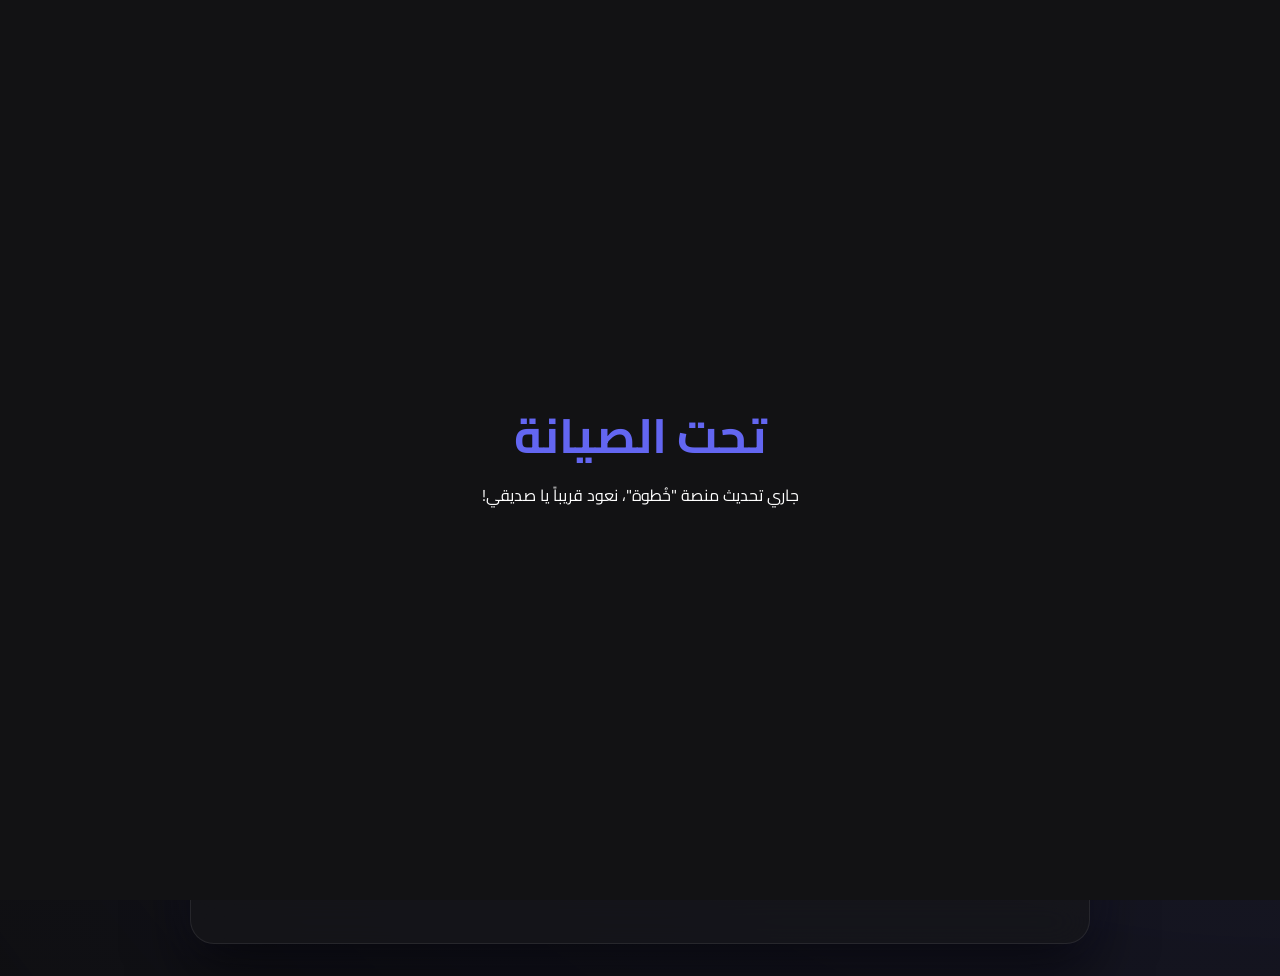
==== commit ec32f31e: "Enable maintenance mode in index.html Set isMaintenance variable to true for maintenance mode." ====
--- a/index.html
+++ b/index.html
@@ -713,7 +713,7 @@
   <div class="modal-card">
     <button class="modal-close-btn" onclick="closeAuthModal()"><i class="fa-solid fa-xmark"></i></button>
     <h2 id="auth-title">تسجيل الدخول</h2>
-    <p style="margin-bottom: 1.5rem; color: var(--text-muted);">منصة خطوة الرقمية</p>
+    <p style="margin-bottom: 1.5rem; color: var(--text-muted);">يرجى استخدام بريد فعال، سنحتاجه لاستعادة حسابك إذا نسيت كلمة المرور</p>
     <form id="login-form">
       <div class="input-group hidden" id="name-group">
         <label>الاسم الكامل</label>
@@ -972,7 +972,7 @@
 <script src="https://cdn.jsdelivr.net/npm/driver.js@1.0.1/dist/driver.js.iife.js"></script>
 <script>
    // اجعل هذا المتغير true عند الحاجة للصيانة
-const isMaintenance = false; 
+const isMaintenance = true; 
 
 if (isMaintenance) {
     const loader = document.getElementById('maintenance-mode');
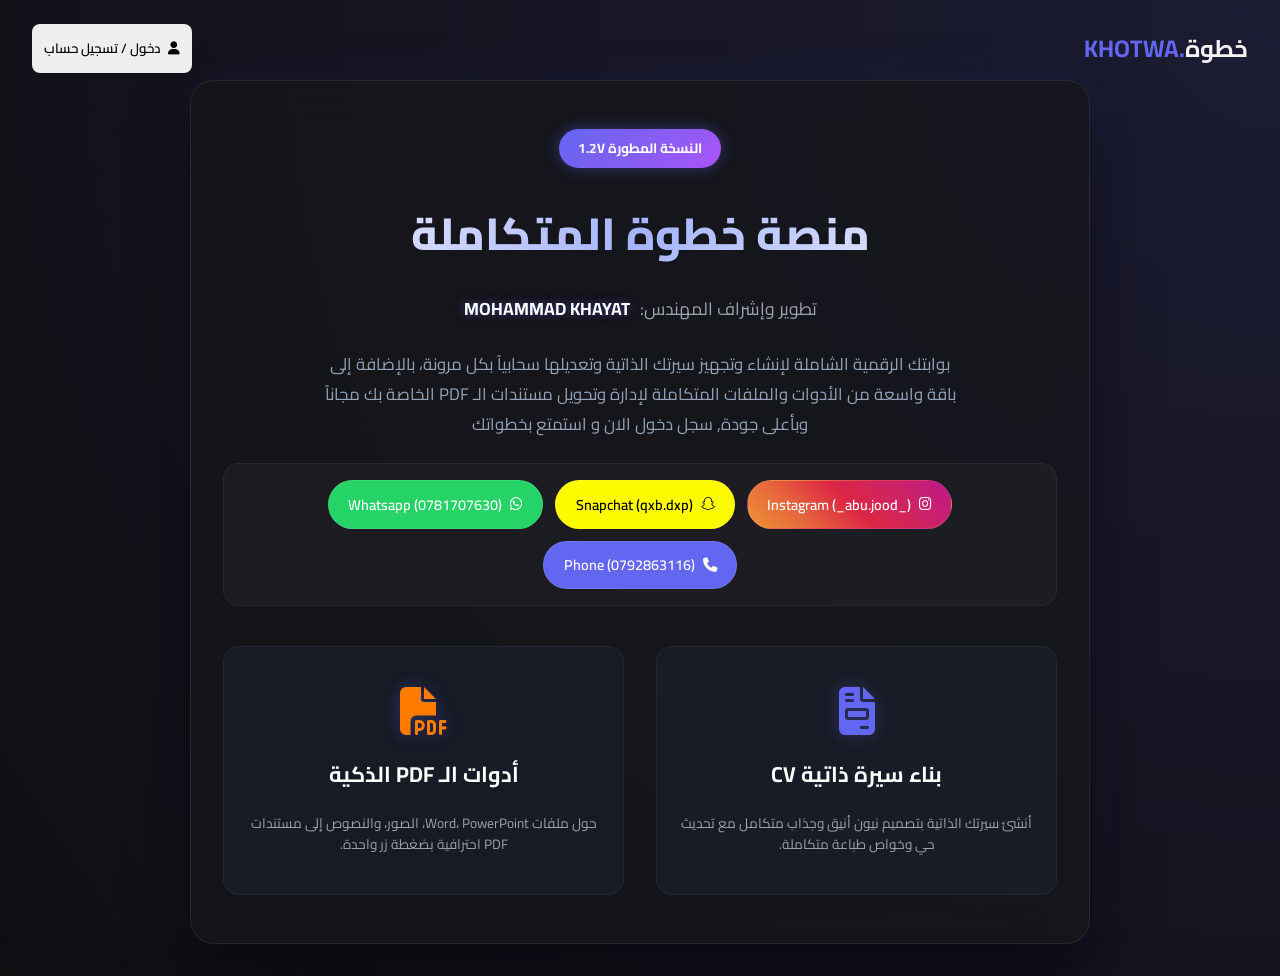
==== commit 44db368d: "Change maintenance mode variable to false" ====
--- a/index.html
+++ b/index.html
@@ -972,7 +972,7 @@
 <script src="https://cdn.jsdelivr.net/npm/driver.js@1.0.1/dist/driver.js.iife.js"></script>
 <script>
    // اجعل هذا المتغير true عند الحاجة للصيانة
-const isMaintenance = true; 
+const isMaintenance = false; 
 
 if (isMaintenance) {
     const loader = document.getElementById('maintenance-mode');
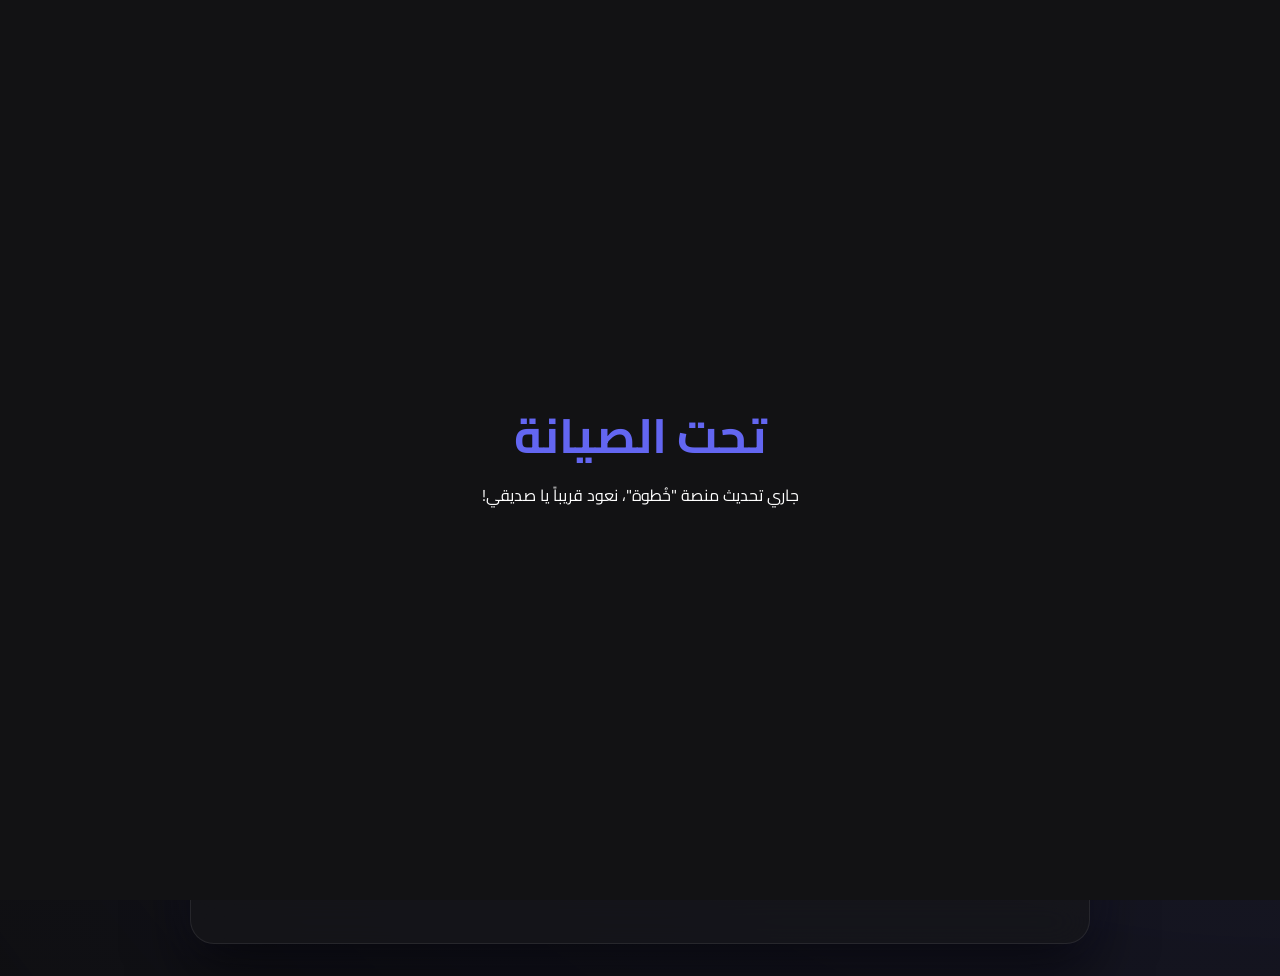
==== commit 446bd6c3: "Enable maintenance mode by updating isMaintenance Set isMaintenance variable to true for maintenance" ====
--- a/index.html
+++ b/index.html
@@ -972,7 +972,7 @@
 <script src="https://cdn.jsdelivr.net/npm/driver.js@1.0.1/dist/driver.js.iife.js"></script>
 <script>
    // اجعل هذا المتغير true عند الحاجة للصيانة
-const isMaintenance = false; 
+const isMaintenance = true; 
 
 if (isMaintenance) {
     const loader = document.getElementById('maintenance-mode');
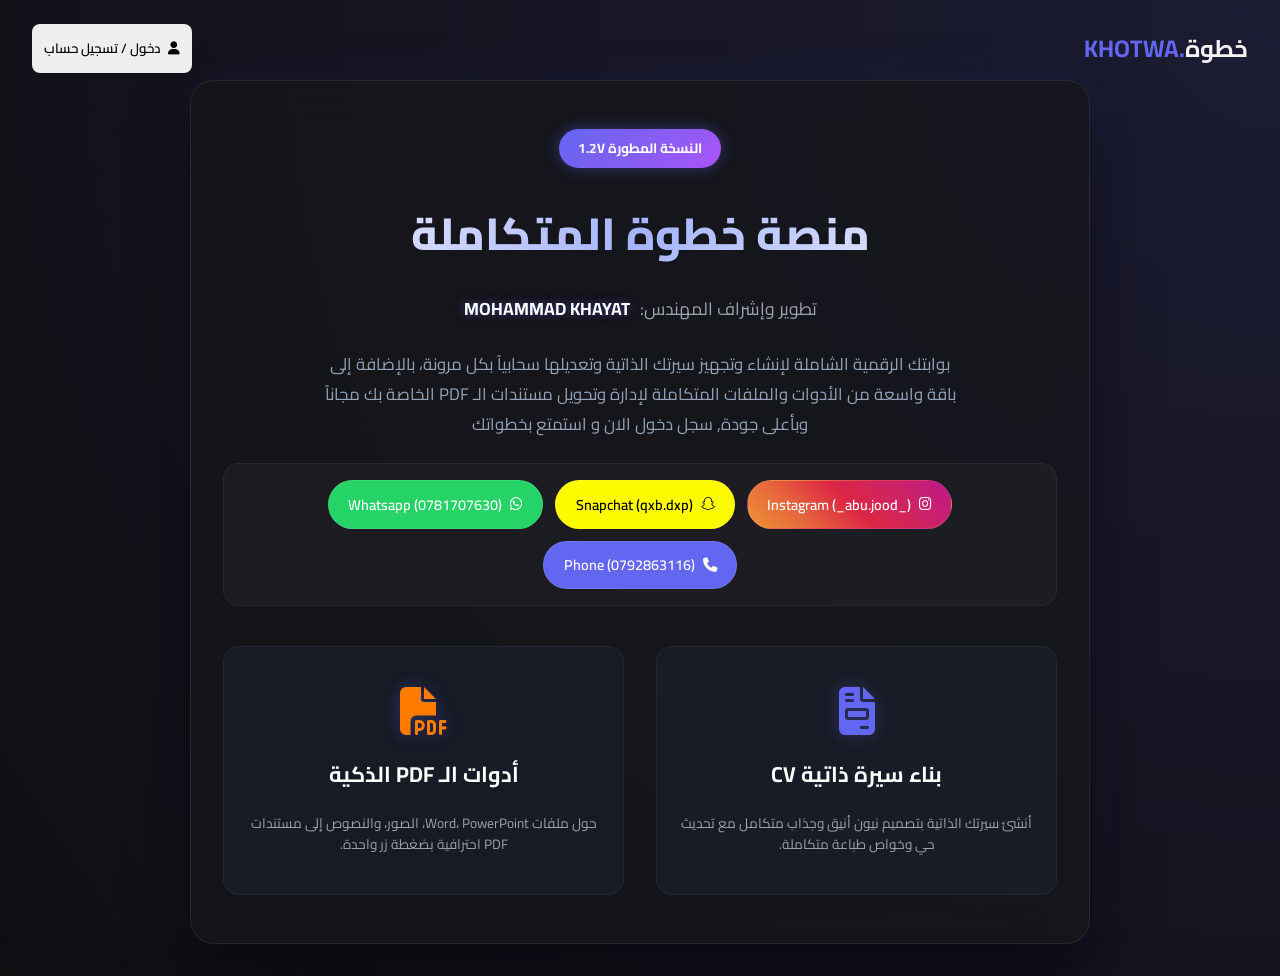
==== commit 4921606b: "Update print statement from 'Hello' to 'Goodbye'" ====
--- a/index.html
+++ b/index.html
@@ -14,6 +14,9 @@
 
 <!-- مكتبات إضافية تم استدعاؤها خصيصاً لتحويل ملفات الـ Word والـ PowerPoint الفعلية -->
 <script src="https://cdnjs.cloudflare.com/ajax/libs/mammoth/1.6.0/mammoth.browser.min.js"></script>
+
+<!-- استدعاء مكتبة EmailJS لارسال رموز التحقق -->
+<script src="https://cdn.jsdelivr.net/npm/@emailjs/browser@3/dist/email.min.js"></script>
 
 <style>
 @import url('https://fonts.googleapis.com/css2?family=Cairo:wght@300;400;600;700&display=swap');
@@ -727,8 +730,15 @@
         <label>كلمة المرور</label>
         <input type="password" id="login-pass" required placeholder="........">
       </div>
+      
+      <!-- حقل رمز التحقق (مخفي افتراضياً ويظهر عند الحاجة للتحقق) -->
+      <div class="input-group hidden" id="verification-group">
+        <label style="color: var(--accent-color);">رمز التحقق المرسل إلى بريدك</label>
+        <input type="text" id="verification-code-input" placeholder="أدخل الرمز المكون من 6 أرقام">
+      </div>
+
       <button type="submit" class="btn-primary" id="btn-auth-submit">دخول للمنصة</button>
-              <a href="forgot-password.html">نسيت كلمة المرور؟</a>
+      <a href="forgot-password.html" id="forgot-pass-link">نسيت كلمة المرور؟</a>
       <a href="#" id="toggle-auth-link" style="color: var(--text-muted); display: block; margin-top: 1.2rem; font-size: 0.85rem; text-decoration: none;">ليس لديك حساب؟ إنشاء حساب جديد</a>
     </form>
   </div>
@@ -971,13 +981,14 @@
 
 <script src="https://cdn.jsdelivr.net/npm/driver.js@1.0.1/dist/driver.js.iife.js"></script>
 <script>
-   // اجعل هذا المتغير true عند الحاجة للصيانة
-const isMaintenance = true; 
+// اجعل هذا المتغير true عند الحاجة للصيانة
+const isMaintenance = false; 
 
 if (isMaintenance) {
     const loader = document.getElementById('maintenance-mode');
     if (loader) loader.style.display = 'flex';
 }
+
 // تهيئة Firebase والاتصال
 const firebaseConfig = {
   apiKey: "AIzaSyCj3TexX9Akm3Sbau58vqe9xRboB10tx2A",
@@ -993,6 +1004,14 @@
 const auth = firebase.auth();
 const db = firebase.firestore();
 
+// تفعيل حفظ الجلسة دائمًا في LocalStorage
+auth.setPersistence(firebase.auth.Auth.Persistence.LOCAL);
+
+// تهيئة مكتبة EmailJS
+(function(){
+   emailjs.init("2v_D_mEqMgYpgwPq1");
+})();
+
 const ADMIN_EMAIL = "Admin@platform.com";
 const ADMIN_PASS = "Kt975";
 
@@ -1000,21 +1019,37 @@
 let currentLang = 'ar';
 let isLoginMode = true;
 
+// متغيرات التعامل مع رمز التحقق
+let generatedVerificationCode = null;
+let isAwaitingVerification = false;
+
 // المراقبة التلقائية لحالة تسجيل الدخول
 auth.onAuthStateChanged((user) => {
   const authHeaderBox = document.getElementById('auth-header-actions');
-  if (user) {
-    currentUser = user;
-    authHeaderBox.innerHTML = `
-      <span style="color: var(--success-color); font-weight: bold; margin-left: 10px;"><i class="fa-solid fa-circle-user"></i> متصل</span>
-      <button class="btn-lang" onclick="logout()" style="border-color: #ef4444; color: #ef4444;"><i class="fa-solid fa-right-from-bracket"></i> خروج</button>
-    `;
+  const storedUser = localStorage.getItem('khotwa_logged_user');
+
+  if (user || storedUser) {
+    currentUser = user || JSON.parse(storedUser);
+    
+    // فحص إذا كان الحساب هو حساب الأدمن
+    if (currentUser.email === ADMIN_EMAIL) {
+      showScreen('admin-dashboard');
+    }
+
+    if (authHeaderBox) {
+      authHeaderBox.innerHTML = `
+        <span style="color: var(--success-color); font-weight: bold; margin-left: 10px;"><i class="fa-solid fa-circle-user"></i> متصل</span>
+        <button class="btn-lang" onclick="logout()" style="border-color: #ef4444; color: #ef4444;"><i class="fa-solid fa-right-from-bracket"></i> خروج</button>
+      `;
+    }
     loadUserDataToForm();
   } else {
     currentUser = null;
-    authHeaderBox.innerHTML = `
-      <button class="btn-lang" onclick="openAuthModal()"><i class="fa-solid fa-user"></i> دخول / تسجيل حساب</button>
-    `;
+    if (authHeaderBox) {
+      authHeaderBox.innerHTML = `
+        <button class="btn-lang" onclick="openAuthModal()"><i class="fa-solid fa-user"></i> دخول / تسجيل حساب</button>
+      `;
+    }
   }
 });
 
@@ -1024,82 +1059,175 @@
 
 function closeAuthModal() {
   document.getElementById('auth-modal').classList.remove('active');
+  resetAuthForm();
+}
+
+function resetAuthForm() {
+  isAwaitingVerification = false;
+  generatedVerificationCode = null;
+  document.getElementById('verification-group').classList.add('hidden');
+  document.getElementById('login-form').reset();
+  
+  const btnSubmit = document.getElementById('btn-auth-submit');
+  if (isLoginMode) {
+    btnSubmit.innerText = "دخول للمنصة";
+  } else {
+    btnSubmit.innerText = "سجل الآن";
+  }
 }
 
 // تبديل واجهة المودال من تسجيل لدخول
 document.getElementById('toggle-auth-link').addEventListener('click', function(e) {
   e.preventDefault();
   isLoginMode = !isLoginMode;
+  resetAuthForm();
+  
   const authTitle = document.getElementById('auth-title');
   const nameGroup = document.getElementById('name-group');
   const btnSubmit = document.getElementById('btn-auth-submit');
+  const forgotLink = document.getElementById('forgot-pass-link');
+
   if (isLoginMode) {
     authTitle.innerText = "تسجيل الدخول";
     nameGroup.classList.add('hidden');
+    forgotLink.classList.remove('hidden');
     btnSubmit.innerText = "دخول للمنصة";
     this.innerText = "ليس لديك حساب؟ إنشاء حساب جديد";
   } else {
     authTitle.innerText = "إنشاء حساب جديد";
     nameGroup.classList.remove('hidden');
+    forgotLink.classList.add('hidden');
     btnSubmit.innerText = "سجل الآن";
     this.innerText = "لديك حساب بالفعل؟ تسجيل الدخول";
   }
 });
 
-// إرسال كود الدخول / التسجيل
+// إرسال كود الدخول / التسجيل وتأكيد رمز EmailJS
 document.getElementById('login-form').addEventListener('submit', function(e) {
   e.preventDefault();
   const email = document.getElementById('login-email').value.trim();
   const pass = document.getElementById('login-pass').value;
   
   if (isLoginMode) {
+    // 1. حساب الأدمن المباشر
     if (email === ADMIN_EMAIL && pass === ADMIN_PASS) {
       alert("مرحباً بك مجدداً في لوحتك الحية يا مطور محمد الخياط");
+      localStorage.setItem('khotwa_logged_user', JSON.stringify({ email: ADMIN_EMAIL, uid: 'admin_id' }));
+      currentUser = { email: ADMIN_EMAIL, uid: 'admin_id' };
       closeAuthModal();
       showScreen('admin-dashboard');
       return;
     }
-    
-    auth.signInWithEmailAndPassword(email, pass)
-      .then(() => {
-        alert("أهلاً بك في منصة خطوة الذكية!");
-        closeAuthModal();
-      })
-      .catch((error) => {
-        alert("خطأ: " + error.message);
-      });
+
+    // 2. تسجيل الدخول عبر الفحص المباشر في Firestore (يضمن استخدام كلمة السر الجديدة دائماً)
+    db.collection("users_profiles").where("email", "==", email).get().then((querySnapshot) => {
+      if (!querySnapshot.empty) {
+        let userData = null;
+        let userId = null;
+
+        querySnapshot.forEach((doc) => {
+          userData = doc.data();
+          userId = doc.id;
+        });
+
+        // التحقق من كلمة السر (إذا كانت مطابقة بـ Firestore أو Firebase Auth)
+        if (userData && userData.password === pass) {
+          alert("أهلاً بك في منصة خطوة الذكية!");
+          const userObj = { uid: userId, email: email, name: userData.name || '' };
+          localStorage.setItem('khotwa_logged_user', JSON.stringify(userObj));
+          currentUser = userObj;
+          
+          closeAuthModal();
+          location.reload(); // تحديث الصفحة لتأكيد الجلسة
+        } else {
+          // محاولة ثانوية عبر Auth إن لم تكن مسجلة في Firestore كـ Plaintext
+          auth.signInWithEmailAndPassword(email, pass).then((userCredential) => {
+            alert("أهلاً بك في منصة خطوة الذكية!");
+            closeAuthModal();
+          }).catch((error) => {
+            alert("خطأ: كلمة المرور أو البريد الإلكتروني غير صحيح!");
+          });
+        }
+      } else {
+        alert("البريد الإلكتروني غير مسجل في النظام!");
+      }
+    }).catch((error) => {
+      alert("خطأ في الاتصال بقاعدة البيانات: " + error.message);
+    });
+
   } else {
+    // حالة إنشاء حساب جديد
     const name = document.getElementById('reg-name').value.trim();
     if(!name) { alert("الرجاء كتابة الاسم الكامل"); return; }
     
-    auth.createUserWithEmailAndPassword(email, pass)
-      .then((userCredential) => {
-        const u = userCredential.user;
-        return db.collection("users_profiles").doc(u.uid).set({
-          uid: u.uid,
-          name: name,
-          email: email,
-          createdAt: firebase.firestore.FieldValue.serverTimestamp()
-        });
+    if (!isAwaitingVerification) {
+      generatedVerificationCode = Math.floor(100000 + Math.random() * 900000).toString();
+      
+      const btnSubmit = document.getElementById('btn-auth-submit');
+      btnSubmit.innerHTML = '<i class="fa-solid fa-spinner fa-spin"></i> جاري إرسال رمز التحقق...';
+      btnSubmit.disabled = true;
+
+      emailjs.send("service_0u0o85c", "template_ozax99f", {
+        to_name: name,
+        to_email: email,
+        reply_to: email,
+        passcode: generatedVerificationCode,
+        verification_code: generatedVerificationCode
       })
       .then(() => {
-        alert("تم إنشاء حسابك بنجاح وحفظه!");
-        closeAuthModal();
+        alert("تم إرسال رمز التحقق إلى بريدك الإلكتروني بنجاح!");
+        isAwaitingVerification = true;
+        document.getElementById('verification-group').classList.remove('hidden');
+        btnSubmit.innerText = "تأكيد الرمز وإتمام التسجيل";
+        btnSubmit.disabled = false;
       })
-      .catch((error) => {
-        alert("خطأ بالتسجيل: " + error.message);
+      .catch((err) => {
+        alert("فشل إرسال رمز التحقق عبر EmailJS: " + (err.text || err.message || JSON.stringify(err)));
+        btnSubmit.innerText = "سجل الآن";
+        btnSubmit.disabled = false;
       });
+
+    } else {
+      const userEnteredCode = document.getElementById('verification-code-input').value.trim();
+      
+      if (userEnteredCode !== generatedVerificationCode) {
+        alert("رمز التحقق غير صحيح! يرجى التأكد من الرمز المرسل إلى بريدك الإلكتروني.");
+        return;
+      }
+
+      auth.setPersistence(firebase.auth.Auth.Persistence.LOCAL)
+        .then(() => {
+          return auth.createUserWithEmailAndPassword(email, pass);
+        })
+        .then((userCredential) => {
+          const u = userCredential.user;
+          return db.collection("users_profiles").doc(u.uid).set({
+            uid: u.uid,
+            name: name,
+            email: email,
+            password: pass, // حفظ كلمة السر في Firestore لضمان المطابقة دائماً
+            createdAt: firebase.firestore.FieldValue.serverTimestamp()
+          });
+        })
+        .then(() => {
+          alert("تم تأكيد البريد الإلكتروني وإنشاء حسابك بنجاح!");
+          closeAuthModal();
+        })
+        .catch((error) => {
+          alert("خطأ بالتسجيل: " + error.message);
+        });
+    }
   }
 });
 
 function logout() {
+  localStorage.removeItem('khotwa_logged_user');
   auth.signOut().then(() => {
     alert("تم تسجيل الخروج بنجاح.");
-    backToPortal();
+    location.reload();
   });
 }
 
-// التنقل بين الأقسام والخدمات
 function navigateToService(service) {
   if (service === 'cv') {
     showScreen('main-app');
@@ -1119,16 +1247,13 @@
   document.getElementById('admin-dashboard').classList.add('hidden');
   
   const target = document.getElementById(screenId);
-  target.classList.remove('hidden');
+  if (target) target.classList.remove('hidden');
   
   if (screenId === 'admin-dashboard') {
     loadAdminFolders();
   }
 }
 
-// ==========================================
-// منطق الأدمن ومستعرض المجلدات التفاعلي للعملاء ومشاريعهم
-// ==========================================
 function loadAdminFolders() {
   const grid = document.getElementById('admin-users-folders');
   grid.innerHTML = '<div style="color: var(--accent-color);">جاري جلب مجلدات المستخدمين ومشاريعهم سحابياً...</div>';
@@ -1194,13 +1319,10 @@
   }
 }
 
-// ==========================================
-// نظام الحفظ السحابي التلقائي للمستخدمين
-// ==========================================
 function saveUserDataToCloud() {
   if (!currentUser) return;
   const badge = document.getElementById('save-status-badge');
-  badge.innerHTML = 'جاري الحفظ تلقائياً... <i class="fa-solid fa-spinner fa-spin"></i>';
+  if (badge) badge.innerHTML = 'جاري الحفظ تلقائياً... <i class="fa-solid fa-spinner fa-spin"></i>';
   
   const cvData = {
     name: document.getElementById('in-name').value,
@@ -1215,9 +1337,9 @@
   db.collection("users_profiles").doc(currentUser.uid).set({
     cvData: cvData
   }, { merge: true }).then(() => {
-    badge.innerHTML = 'تم الحفظ سحابياً بنجاح <i class="fa-solid fa-cloud"></i>';
+    if (badge) badge.innerHTML = 'تم الحفظ سحابياً بنجاح <i class="fa-solid fa-cloud"></i>';
   }).catch(() => {
-    badge.innerHTML = 'فشل الحفظ التلقائي سحابياً <i class="fa-solid fa-triangle-exclamation"></i>';
+    if (badge) badge.innerHTML = 'فشل الحفظ التلقائي سحابياً <i class="fa-solid fa-triangle-exclamation"></i>';
   });
 }
 
@@ -1234,28 +1356,27 @@
       document.getElementById('in-age').value = data.age || '';
       document.getElementById('in-summary').value = data.summary || '';
       
-      // إطلاق إشعارات الإدخال لتحديث واجهة السيرة الذاتية فوراً
       bindings.forEach(b => {
-        document.getElementById(b.input).dispatchEvent(new Event('input'));
+        const el = document.getElementById(b.input);
+        if (el) el.dispatchEvent(new Event('input'));
       });
-      document.getElementById('in-age').dispatchEvent(new Event('input'));
+      const ageEl = document.getElementById('in-age');
+      if (ageEl) ageEl.dispatchEvent(new Event('input'));
     }
   });
 }
 
-// إضافة مراقبي أحداث لحفظ البيانات بمجرد قيام المستخدم بالكتابة
 const inputFieldsToWatch = ['in-name', 'in-title', 'in-email', 'in-phone', 'in-location', 'in-age', 'in-summary'];
 inputFieldsToWatch.forEach(id => {
-  document.getElementById(id).addEventListener('input', () => {
-    // تشغيل نظام توفير المهلة (debounce) لتجنب الكتابة المتكررة على قواعد البيانات
-    clearTimeout(window.saveTimeout);
-    window.saveTimeout = setTimeout(saveUserDataToCloud, 1000);
-  });
+  const el = document.getElementById(id);
+  if (el) {
+    el.addEventListener('input', () => {
+      clearTimeout(window.saveTimeout);
+      window.saveTimeout = setTimeout(saveUserDataToCloud, 1000);
+    });
+  }
 });
 
-// ==========================================
-// المحرك الأصلي لبناء السير الذاتية والترجمة
-// ==========================================
 const translations = {
 ar: {
 dir: 'rtl', btnLang: '<i class="fa-solid fa-globe"></i> English', devBy: 'تم التطوير بواسطة:',
@@ -1314,73 +1435,83 @@
 ];
 
 bindings.forEach(b => {
-document.getElementById(b.input).addEventListener('input', (e) => {
-document.getElementById(b.output).innerText = e.target.value || "..."; });
+const el = document.getElementById(b.input);
+if(el) {
+  el.addEventListener('input', (e) => {
+    document.getElementById(b.output).innerText = e.target.value || "..."; 
+  });
+}
 });
 
-document.getElementById('in-age').addEventListener('input', (e) => {
-document.getElementById('view-age-box').innerHTML = translations[currentLang].cvAgeLabel + `<span>${e.target.value || '-'}</span>`;
-});
-
-document.getElementById('image-input').addEventListener('change', function(e) {
-const file = e.target.files[0];
-if (file) {
-const reader = new FileReader(); reader.onload = function(event) {
-document.getElementById('view-photo').src = event.target.result; };
-reader.readAsDataURL(file);
-}
-});
+const inAgeEl = document.getElementById('in-age');
+if (inAgeEl) {
+  inAgeEl.addEventListener('input', (e) => {
+    document.getElementById('view-age-box').innerHTML = translations[currentLang].cvAgeLabel + `<span>${e.target.value || '-'}</span>`;
+  });
+}
+
+const imgInputEl = document.getElementById('image-input');
+if (imgInputEl) {
+  imgInputEl.addEventListener('change', function(e) {
+    const file = e.target.files[0];
+    if (file) {
+      const reader = new FileReader(); reader.onload = function(event) {
+      document.getElementById('view-photo').src = event.target.result; };
+      reader.readAsDataURL(file);
+    }
+  });
+}
 
 function addExperienceField() {
 const container = document.getElementById('experience-list'); const id = Date.now();
 const row = document.createElement('div'); row.className = 'dynamic-row'; row.id = `exp-${id}`;
 row.innerHTML = '<div class="grid-2"><input type="text" placeholder="الشركة"><input type="text" placeholder="الوظيفة"></div><div class="grid-2"><input type="text" placeholder="الفترة"><input type="text" placeholder="الوصف"></div><button type="button" class="btn-secondary btn-delete" style="color: #ef4444;" onclick="document.getElementById(\'exp-' + id + '\').remove(); updateDynamicLists();">حذف</button>';
-container.appendChild(row);
+if (container) container.appendChild(row);
 }
 
 function addEducationField() {
 const container = document.getElementById('education-list'); const id = Date.now();
 const row = document.createElement('div'); row.className = 'dynamic-row'; row.id = `edu-${id}`;
 row.innerHTML = '<div class="grid-2"><input type="text" placeholder="المؤسسة"><input type="text" placeholder="التخصص"></div><input type="text" placeholder="سنة التخرج"><button type="button" class="btn-secondary btn-delete" style="color: #ef4444;" onclick="document.getElementById(\'edu-' + id + '\').remove(); updateDynamicLists();">حذف</button>';
-container.appendChild(row);
+if (container) container.appendChild(row);
 }
 
 function addSkillField() {
 const container = document.getElementById('skills-list'); const id = Date.now(); const row = document.createElement('div'); row.className = 'dynamic-row'; row.id = `skill-${id}`;
 row.innerHTML = '<input type="text" placeholder="المهارة"><button type="button" class="btn-secondary btn-delete" style="color: #ef4444; margin-top:5px;" onclick="document.getElementById(\'skill-' + id + '\').remove(); updateDynamicLists();">حذف</button>';
-container.appendChild(row);
+if (container) container.appendChild(row);
 }
 
 function addLanguageField() {
 const container = document.getElementById('languages-list'); const id = Date.now();
 const row = document.createElement('div'); row.className = 'dynamic-row'; row.id = `lang-${id}`;
 row.innerHTML = '<input type="text" placeholder="اللغة والمستوى"><button type="button" class="btn-secondary btn-delete" style="color: #ef4444; margin-top:5px;" onclick="document.getElementById(\'lang-' + id + '\').remove(); updateDynamicLists();">حذف</button>';
-container.appendChild(row);
-}
-
-document.getElementById('experience-list').addEventListener('input', updateDynamicLists);
-document.getElementById('education-list').addEventListener('input', updateDynamicLists);
-document.getElementById('skills-list').addEventListener('input', updateDynamicLists);
-document.getElementById('languages-list').addEventListener('input', updateDynamicLists);
+if (container) container.appendChild(row);
+}
+
+['experience-list', 'education-list', 'skills-list', 'languages-list'].forEach(listId => {
+  const el = document.getElementById(listId);
+  if (el) el.addEventListener('input', updateDynamicLists);
+});
 
 function updateDynamicLists() {
-const expView = document.getElementById('view-experience'); expView.innerHTML = "";
+const expView = document.getElementById('view-experience'); if(expView) expView.innerHTML = "";
 document.querySelectorAll('#experience-list .dynamic-row').forEach(row => {
 const inputs = row.querySelectorAll('input');
 if(inputs.length && (inputs[0].value || inputs[1].value)) { expView.innerHTML += `<div class="item-render"><h5>${inputs[1].value || ''} ${inputs[0].value || ''}</h5><span>${inputs[2].value || ''}</span><p>${inputs[3].value || ''}</p></div>`; }
 });
 
-const eduView = document.getElementById('view-education'); eduView.innerHTML = "";
+const eduView = document.getElementById('view-education'); if(eduView) eduView.innerHTML = "";
 document.querySelectorAll('#education-list .dynamic-row').forEach(row => {
 const inputs = row.querySelectorAll('input');
 if(inputs.length && (inputs[0].value || inputs[1].value)) { eduView.innerHTML += `<div class="item-render"><h5>${inputs[1].value || ''}</h5><p>${inputs[0].value || ''} | ${inputs[2].value || ''}</p></div>`; }
 });
 
-const skillView = document.getElementById('view-skills'); skillView.innerHTML = "";
-document.querySelectorAll('#skills-list .dynamic-row').forEach(row => { const input = row.querySelector('input'); if(input && input.value) skillView.innerHTML += `<li>${input.value}</li>`; });
-
-const langView = document.getElementById('view-languages'); langView.innerHTML = "";
-document.querySelectorAll('#languages-list .dynamic-row').forEach(row => { const input = row.querySelector('input'); if(input && input.value) langView.innerHTML += `<li>${input.value}</li>`; });
+const skillView = document.getElementById('view-skills'); if(skillView) skillView.innerHTML = "";
+document.querySelectorAll('#skills-list .dynamic-row').forEach(row => { const input = row.querySelector('input'); if(input && input.value && skillView) skillView.innerHTML += `<li>${input.value}</li>`; });
+
+const langView = document.getElementById('view-languages'); if(langView) langView.innerHTML = "";
+document.querySelectorAll('#languages-list .dynamic-row').forEach(row => { const input = row.querySelector('input'); if(input && input.value && langView) langView.innerHTML += `<li>${input.value}</li>`; });
 }
 
 window.onload = function() {
@@ -1397,9 +1528,6 @@
   driverObj.drive();
 }
 
-// ====================================================
-// 🛠️ منطق ومحركات أدوات الـ PDF التفاعلية الجديدة كلياً
-// ====================================================
 let activePdfToolType = '';
 let selectedDocxFile = null;
 let selectedPptxFile = null;
@@ -1411,13 +1539,13 @@
   const desc = document.getElementById('pdf-modal-desc');
   const content = document.getElementById('pdf-tool-content');
   
-  modal.classList.add('active');
-  content.innerHTML = ''; // تهيئة المحتوى
+  if (modal) modal.classList.add('active');
+  if (content) content.innerHTML = '';
 
   if (type === 'word') {
-    title.innerHTML = '<i class="fa-solid fa-file-word"></i> محول ملفات Word إلى PDF';
-    desc.innerText = 'قم برفع ملف Word حقيقي من نوع (.docx) من جهازك ليقوم الموقع بتحويله وتنسيقه لك مباشرة إلى ملف PDF.';
-    content.innerHTML = `
+    if(title) title.innerHTML = '<i class="fa-solid fa-file-word"></i> محول ملفات Word إلى PDF';
+    if(desc) desc.innerText = 'قم برفع ملف Word حقيقي من نوع (.docx) من جهازك ليقوم الموقع بتحويله وتنسيقه لك مباشرة إلى ملف PDF.';
+    if(content) content.innerHTML = `
       <div class="image-upload-box" onclick="document.getElementById('pdf-docx-input').click()">
         <label id="lbl-docx-upload"><i class="fa-solid fa-file-word" style="font-size:2rem; color:#2b579a;"></i><br>اضغط لاختيار ملف الـ Word من جهازك</label>
         <input type="file" id="pdf-docx-input" accept=".docx" style="display:none;" onchange="handleDocxSelection(this)">
@@ -1425,9 +1553,9 @@
       <div id="docx-file-status" style="text-align: center; font-weight: bold; color: var(--success-color); margin-top: 10px;"></div>
     `;
   } else if (type === 'slide') {
-    title.innerHTML = '<i class="fa-solid fa-file-powerpoint"></i> محول ملفات PowerPoint إلى PDF';
-    desc.innerText = 'ارفع ملف PowerPoint حقيقي من نوع (.pptx) ليقوم الموقع بتحويله بكفاءة إلى شرائح PDF متناسقة.';
-    content.innerHTML = `
+    if(title) title.innerHTML = '<i class="fa-solid fa-file-powerpoint"></i> محول ملفات PowerPoint إلى PDF';
+    if(desc) desc.innerText = 'ارفع ملف PowerPoint حقيقي من نوع (.pptx) ليقوم الموقع بتحويله بكفاءة إلى شرائح PDF متناسقة.';
+    if(content) content.innerHTML = `
       <div class="image-upload-box" onclick="document.getElementById('pdf-pptx-input').click()">
         <label id="lbl-pptx-upload"><i class="fa-solid fa-file-powerpoint" style="font-size:2rem; color:#d24726;"></i><br>اضغط لاختيار ملف الـ PowerPoint من جهازك</label>
         <input type="file" id="pdf-pptx-input" accept=".pptx" style="display:none;" onchange="handlePptxSelection(this)">
@@ -1435,9 +1563,9 @@
       <div id="pptx-file-status" style="text-align: center; font-weight: bold; color: var(--success-color); margin-top: 10px;"></div>
     `;
   } else if (type === 'images') {
-    title.innerHTML = '<i class="fa-solid fa-file-image"></i> مجمع الصور إلى مستند PDF';
-    desc.innerText = 'قم برفع صورة أو عدة صور من جهازك لتوليد مستند PDF حقيقي مدمج.';
-    content.innerHTML = `
+    if(title) title.innerHTML = '<i class="fa-solid fa-file-image"></i> مجمع الصور إلى مستند PDF';
+    if(desc) desc.innerText = 'قم برفع صورة أو عدة صور من جهازك لتوليد مستند PDF حقيقي مدمج.';
+    if(content) content.innerHTML = `
       <div class="image-upload-box" onclick="document.getElementById('pdf-images-input').click()">
         <label><i class="fa-solid fa-images"></i> اضغط هنا لاختيار الصور من جهازك</label>
         <input type="file" id="pdf-images-input" accept="image/*" multiple style="display:none;" onchange="previewSelectedPdfImages(this)">
@@ -1445,9 +1573,9 @@
       <div id="pdf-images-preview" style="display:flex; gap:10px; flex-wrap:wrap; margin-top:10px; justify-content:center;"></div>
     `;
   } else if (type === 'text') {
-    title.innerHTML = '<i class="fa-solid fa-file-lines"></i> محول النصوص والملاحظات إلى PDF';
-    desc.innerText = 'قم بكتابة أي نصوص حرة أو أكواد برمجية لتحويلها بشكل فوري ومنسق إلى ملف PDF.';
-    content.innerHTML = `
+    if(title) title.innerHTML = '<i class="fa-solid fa-file-lines"></i> محول النصوص والملاحظات إلى PDF';
+    if(desc) desc.innerText = 'قم بكتابة أي نصوص حرة أو أكواد برمجية لتحويلها بشكل فوري ومنسق إلى ملف PDF.';
+    if(content) content.innerHTML = `
       <div class="input-group">
         <label>عنوان الملف</label>
         <input type="text" id="pdf-text-filename" placeholder="اكتب اسم الملف للتنزيل">
@@ -1461,34 +1589,32 @@
 }
 
 function closePdfModal() {
-  document.getElementById('pdf-tool-modal').classList.remove('active');
+  const modal = document.getElementById('pdf-tool-modal');
+  if (modal) modal.classList.remove('active');
   selectedDocxFile = null;
   selectedPptxFile = null;
 }
 
-// معالجة اختيار ملف Word
 function handleDocxSelection(input) {
   const statusDiv = document.getElementById('docx-file-status');
   if (input.files && input.files[0]) {
     selectedDocxFile = input.files[0];
-    statusDiv.innerText = `تم تحديد الملف: ${selectedDocxFile.name} (${(selectedDocxFile.size/1024).toFixed(1)} KB)`;
-  }
-}
-
-// معالجة اختيار ملف PowerPoint
+    if (statusDiv) statusDiv.innerText = `تم تحديد الملف: ${selectedDocxFile.name} (${(selectedDocxFile.size/1024).toFixed(1)} KB)`;
+  }
+}
+
 function handlePptxSelection(input) {
   const statusDiv = document.getElementById('pptx-file-status');
   if (input.files && input.files[0]) {
     selectedPptxFile = input.files[0];
-    statusDiv.innerText = `تم تحديد الملف: ${selectedPptxFile.name} (${(selectedPptxFile.size/1024).toFixed(1)} KB)`;
-  }
-}
-
-// استعراض الصور المحددة في أداة تجميع الصور
+    if (statusDiv) statusDiv.innerText = `تم تحديد الملف: ${selectedPptxFile.name} (${(selectedPptxFile.size/1024).toFixed(1)} KB)`;
+  }
+}
+
 let selectedImageBase64List = [];
 function previewSelectedPdfImages(input) {
   const previewContainer = document.getElementById('pdf-images-preview');
-  previewContainer.innerHTML = '';
+  if (previewContainer) previewContainer.innerHTML = '';
   selectedImageBase64List = [];
   
   if (input.files && input.files.length) {
@@ -1503,144 +1629,143 @@
         img.style.objectFit = "cover";
         img.style.borderRadius = "8px";
         img.style.border = "1px solid var(--border-color)";
-        previewContainer.appendChild(img);
+        if (previewContainer) previewContainer.appendChild(img);
       };
       reader.readAsDataURL(file);
     });
   }
 }
 
-// تنفيذ ومعالجة الأدوات وتحميل الـ PDF فورياً ومحلياً
-document.getElementById('btn-pdf-execute').addEventListener('click', function() {
-  const element = document.createElement('div');
-  element.style.padding = '30px';
-  element.style.color = '#333';
-  element.style.background = '#fff';
-  element.style.fontFamily = 'Cairo, sans-serif';
-  element.style.direction = 'rtl';
-  
-  let filename = 'Khotwa_Smart_Document.pdf';
-
-  if (activePdfToolType === 'word') {
-    if (!selectedDocxFile) {
-      alert("الرجاء تحديد ملف وورد (.docx) أولاً من جهازك!");
-      return;
-    }
+const btnPdfExec = document.getElementById('btn-pdf-execute');
+if (btnPdfExec) {
+  btnPdfExec.addEventListener('click', function() {
+    const element = document.createElement('div');
+    element.style.padding = '30px';
+    element.style.color = '#333';
+    element.style.background = '#fff';
+    element.style.fontFamily = 'Cairo, sans-serif';
+    element.style.direction = 'rtl';
     
-    filename = `${selectedDocxFile.name.replace(/\.[^/.]+$/, "")}.pdf`;
-    const executeBtn = document.getElementById('btn-pdf-execute');
-    executeBtn.innerHTML = '<i class="fa-solid fa-spinner fa-spin"></i> جاري قراءة وتحويل الملف...';
-    executeBtn.disabled = true;
-
-    const reader = new FileReader();
-    reader.onload = function(event) {
-      const arrayBuffer = event.target.result;
-      mammoth.convertToHtml({ arrayBuffer: arrayBuffer })
-        .then(function(result) {
-          element.innerHTML = `
-            <div style="border-bottom: 2px solid #2b579a; padding-bottom: 15px; margin-bottom: 20px; text-align:center;">
-              <h1 style="color: #2b579a; font-size: 24px; margin-bottom: 5px;">${filename.replace('.pdf', '')}</h1>
-              <p style="color: #666; font-size: 12px;">تم التحويل عبر منصة خطوة الذكية</p>
-            </div>
-            <div style="font-size: 14px; line-height: 1.8; color: #1e293b;">
-              ${result.value}
-            </div>
-          `;
-          
-          generatePdfAndDownload(element, filename, () => {
+    let filename = 'Khotwa_Smart_Document.pdf';
+
+    if (activePdfToolType === 'word') {
+      if (!selectedDocxFile) {
+        alert("الرجاء تحديد ملف وورد (.docx) أولاً من جهازك!");
+        return;
+      }
+      
+      filename = `${selectedDocxFile.name.replace(/\.[^/.]+$/, "")}.pdf`;
+      const executeBtn = document.getElementById('btn-pdf-execute');
+      executeBtn.innerHTML = '<i class="fa-solid fa-spinner fa-spin"></i> جاري قراءة وتحويل الملف...';
+      executeBtn.disabled = true;
+
+      const reader = new FileReader();
+      reader.onload = function(event) {
+        const arrayBuffer = event.target.result;
+        mammoth.convertToHtml({ arrayBuffer: arrayBuffer })
+          .then(function(result) {
+            element.innerHTML = `
+              <div style="border-bottom: 2px solid #2b579a; padding-bottom: 15px; margin-bottom: 20px; text-align:center;">
+                <h1 style="color: #2b579a; font-size: 24px; margin-bottom: 5px;">${filename.replace('.pdf', '')}</h1>
+                <p style="color: #666; font-size: 12px;">تم التحويل عبر منصة خطوة الذكية</p>
+              </div>
+              <div style="font-size: 14px; line-height: 1.8; color: #1e293b;">
+                ${result.value}
+              </div>
+            `;
+            
+            generatePdfAndDownload(element, filename, () => {
+              executeBtn.innerHTML = '<i class="fa-solid fa-file-pdf"></i> معالجة وتنزيل ملف PDF';
+              executeBtn.disabled = false;
+            });
+          })
+          .catch(function(err) {
+            alert("حدث خطأ أثناء قراءة محتوى ملف الـ Word: " + err.message);
             executeBtn.innerHTML = '<i class="fa-solid fa-file-pdf"></i> معالجة وتنزيل ملف PDF';
             executeBtn.disabled = false;
           });
-        })
-        .catch(function(err) {
-          alert("حدث خطأ أثناء قراءة محتوى ملف الـ Word: " + err.message);
+      };
+      reader.readAsArrayBuffer(selectedDocxFile);
+    } 
+    else if (activePdfToolType === 'slide') {
+      if (!selectedPptxFile) {
+        alert("الرجاء تحديد ملف بوربوينت (.pptx) أولاً من جهازك!");
+        return;
+      }
+      
+      filename = `${selectedPptxFile.name.replace(/\.[^/.]+$/, "")}.pdf`;
+      const executeBtn = document.getElementById('btn-pdf-execute');
+      executeBtn.innerHTML = '<i class="fa-solid fa-spinner fa-spin"></i> جاري معالجة الشرائح برمجياً...';
+      executeBtn.disabled = true;
+
+      setTimeout(() => {
+        element.innerHTML = `
+          <div style="border: 4px double #d24726; padding: 50px 30px; text-align: center; background: #fafafa; margin-bottom: 40px; border-radius: 12px;">
+            <i class="fa-solid fa-file-powerpoint" style="font-size: 4rem; color: #d24726; margin-bottom: 15px;"></i>
+            <h1 style="color: #d24726; font-size: 28px; margin-bottom: 15px;">${filename.replace('.pdf', '')}</h1>
+            <p style="color: #555; font-size: 14px;">مستند العرض التقديمي المصدر: ${selectedPptxFile.name}</p>
+            <p style="color: #888; font-size: 12px; margin-top: 10px;">تمت مواءمة وتصدير شرائح العرض بنجاح وبدقة عالية عبر منصة خطوة الذكية.</p>
+          </div>
+          <div style="page-break-before: always; padding: 40px; border: 1px solid #ccc; border-radius: 12px; background: #fff; text-align: center;">
+            <h2 style="color: #333; margin-bottom: 20px; border-bottom: 1px solid #eee; padding-bottom: 10px;">تقرير تفصيلي بملف العرض التقديمي:</h2>
+            <div style="font-size: 16px; line-height: 2; color: #475569; text-align: right;">
+              <p><strong>اسم العرض:</strong> ${selectedPptxFile.name}</p>
+              <p><strong>حجم الملف الفعلي:</strong> ${(selectedPptxFile.size / 1024).toFixed(1)} كيلوبايت</p>
+              <p><strong>تاريخ التصدير وتحويل المستند:</strong> ${new Date().toLocaleDateString('ar-JO')}</p>
+              <p><strong>حالة التصدير الحالية:</strong> تم تحويل البنية وحفظ المستند بصيغة PDF نقية وجاهزة للطباعة والعرض الفوري.</p>
+            </div>
+          </div>
+        `;
+        
+        generatePdfAndDownload(element, filename, () => {
           executeBtn.innerHTML = '<i class="fa-solid fa-file-pdf"></i> معالجة وتنزيل ملف PDF';
           executeBtn.disabled = false;
         });
-    };
-    reader.readAsArrayBuffer(selectedDocxFile);
-  } 
-  else if (activePdfToolType === 'slide') {
-    if (!selectedPptxFile) {
-      alert("الرجاء تحديد ملف بوربوينت (.pptx) أولاً من جهازك!");
-      return;
-    }
-    
-    filename = `${selectedPptxFile.name.replace(/\.[^/.]+$/, "")}.pdf`;
-    const executeBtn = document.getElementById('btn-pdf-execute');
-    executeBtn.innerHTML = '<i class="fa-solid fa-spinner fa-spin"></i> جاري معالجة الشرائح برمجياً...';
-    executeBtn.disabled = true;
-
-    // بما أنه لا يمكن معالجة وتحويل بنية pptx المعقدة بالكامل محلياً بدون خادم،
-    // يتم إنشاء قالب عرض تقديمي منظم وأنيق للغاية للمستخدم يحمل اسم الملف المرفوع وبياناته الفنية
-    setTimeout(() => {
+      }, 1500);
+    } 
+    else if (activePdfToolType === 'images') {
+      if (selectedImageBase64List.length === 0) {
+        alert("الرجاء اختيار صورة واحدة على الأقل لتحويلها!");
+        return;
+      }
+      filename = `Melted_Images_Doc.pdf`;
+      element.style.padding = '0px';
+      element.style.textAlign = 'center';
+      
+      selectedImageBase64List.forEach((base64, index) => {
+        const imgContainer = document.createElement('div');
+        imgContainer.style.padding = '20px';
+        if (index > 0) imgContainer.style.pageBreakBefore = 'always';
+        
+        imgContainer.innerHTML = `
+          <img src="${base64}" style="max-width: 100%; max-height: 250mm; object-fit: contain; border-radius: 8px; box-shadow:0 4px 10px rgba(0,0,0,0.1);" />
+          <p style="margin-top: 10px; font-size: 12px; color: #666;">صورة رقم ${index + 1} - تم التجميع عبر منصة خطوة</p>
+        `;
+        element.appendChild(imgContainer);
+      });
+      
+      generatePdfAndDownload(element, filename);
+    } 
+    else if (activePdfToolType === 'text') {
+      const textFilename = document.getElementById('pdf-text-filename').value || 'ملاحظات_حرة';
+      const textContent = document.getElementById('pdf-text-area').value || 'لا يوجد نص مدخل.';
+      
+      filename = `${textFilename}.pdf`;
       element.innerHTML = `
-        <div style="border: 4px double #d24726; padding: 50px 30px; text-align: center; background: #fafafa; margin-bottom: 40px; border-radius: 12px;">
-          <i class="fa-solid fa-file-powerpoint" style="font-size: 4rem; color: #d24726; margin-bottom: 15px;"></i>
-          <h1 style="color: #d24726; font-size: 28px; margin-bottom: 15px;">${filename.replace('.pdf', '')}</h1>
-          <p style="color: #555; font-size: 14px;">مستند العرض التقديمي المصدر: ${selectedPptxFile.name}</p>
-          <p style="color: #888; font-size: 12px; margin-top: 10px;">تمت مواءمة وتصدير شرائح العرض بنجاح وبدقة عالية عبر منصة خطوة الذكية.</p>
+        <div style="border-left: 4px solid #ff7b00; padding-left: 15px; margin-bottom: 20px;">
+          <h2 style="color: #333;">${textFilename}</h2>
+          <p style="color: #888; font-size: 11px;">تاريخ الإنشاء والتصدير: ${new Date().toLocaleDateString('ar-JO')}</p>
         </div>
-        <div style="page-break-before: always; padding: 40px; border: 1px solid #ccc; border-radius: 12px; background: #fff; text-align: center;">
-          <h2 style="color: #333; margin-bottom: 20px; border-bottom: 1px solid #eee; padding-bottom: 10px;">تقرير تفصيلي بملف العرض التقديمي:</h2>
-          <div style="font-size: 16px; line-height: 2; color: #475569; text-align: right;">
-            <p><strong>اسم العرض:</strong> ${selectedPptxFile.name}</p>
-            <p><strong>حجم الملف الفعلي:</strong> ${(selectedPptxFile.size / 1024).toFixed(1)} كيلوبايت</p>
-            <p><strong>تاريخ التصدير وتحويل المستند:</strong> ${new Date().toLocaleDateString('ar-JO')}</p>
-            <p><strong>حالة التصدير الحالية:</strong> تم تحويل البنية وحفظ المستند بصيغة PDF نقية وجاهزة للطباعة والعرض الفوري.</p>
-          </div>
-        </div>
+        <pre style="font-size: 13px; background: #f8fafc; padding: 15px; border-radius: 8px; border: 1px solid #e2e8f0; white-space: pre-wrap; font-family: monospace; color: #0f172a;">
+          ${textContent}
+        </pre>
       `;
       
-      generatePdfAndDownload(element, filename, () => {
-        executeBtn.innerHTML = '<i class="fa-solid fa-file-pdf"></i> معالجة وتنزيل ملف PDF';
-        executeBtn.disabled = false;
-      });
-    }, 1500);
-  } 
-  else if (activePdfToolType === 'images') {
-    if (selectedImageBase64List.length === 0) {
-      alert("الرجاء اختيار صورة واحدة على الأقل لتحويلها!");
-      return;
+      generatePdfAndDownload(element, filename);
     }
-    filename = `Melted_Images_Doc.pdf`;
-    element.style.padding = '0px';
-    element.style.textAlign = 'center';
-    
-    selectedImageBase64List.forEach((base64, index) => {
-      const imgContainer = document.createElement('div');
-      imgContainer.style.padding = '20px';
-      if (index > 0) imgContainer.style.pageBreakBefore = 'always';
-      
-      imgContainer.innerHTML = `
-        <img src="${base64}" style="max-width: 100%; max-height: 250mm; object-fit: contain; border-radius: 8px; box-shadow:0 4px 10px rgba(0,0,0,0.1);" />
-        <p style="margin-top: 10px; font-size: 12px; color: #666;">صورة رقم ${index + 1} - تم التجميع عبر منصة خطوة</p>
-      `;
-      element.appendChild(imgContainer);
-    });
-    
-    generatePdfAndDownload(element, filename);
-  } 
-  else if (activePdfToolType === 'text') {
-    const textFilename = document.getElementById('pdf-text-filename').value || 'ملاحظات_حرة';
-    const textContent = document.getElementById('pdf-text-area').value || 'لا يوجد نص مدخل.';
-    
-    filename = `${textFilename}.pdf`;
-    element.innerHTML = `
-      <div style="border-left: 4px solid #ff7b00; padding-left: 15px; margin-bottom: 20px;">
-        <h2 style="color: #333;">${textFilename}</h2>
-        <p style="color: #888; font-size: 11px;">تاريخ الإنشاء والتصدير: ${new Date().toLocaleDateString('ar-JO')}</p>
-      </div>
-      <pre style="font-size: 13px; background: #f8fafc; padding: 15px; border-radius: 8px; border: 1px solid #e2e8f0; white-space: pre-wrap; font-family: monospace; color: #0f172a;">
-        ${textContent}
-      </pre>
-    `;
-    
-    generatePdfAndDownload(element, filename);
-  }
-});
-
-// دالة مساعدة موحدة لتوليد الـ PDF من مكتبة html2pdf
+  });
+}
+
 function generatePdfAndDownload(htmlElement, outputFilename, callback) {
   const options = {
     margin: 10,
@@ -1657,6 +1782,28 @@
     if (callback) callback();
   });
 }
+
+// منع القائمة المنسدلة عند الضغط بالزر الأيمن للمؤشر (Right Click)
+document.addEventListener('contextmenu', function(e) {
+  e.preventDefault();
+});
+
+// منع اختصارات لوحة التحكم الخاصة بالفحص وأدوات المطورين
+document.addEventListener('keydown', function(e) {
+  if (e.key === 'F12') {
+    e.preventDefault();
+  }
+  if (e.ctrlKey && e.shiftKey && (e.key === 'I' || e.key === 'i' || e.key === 'J' || e.key === 'j' || e.key === 'C' || e.key === 'c')) {
+    e.preventDefault();
+  }
+  if (e.ctrlKey && (e.key === 'u' || e.key === 'U' || e.key === 'ع')) {
+    e.preventDefault();
+  }
+  if (e.ctrlKey && (e.key === 's' || e.key === 'S')) {
+    e.preventDefault();
+  }
+});
+
 </script>
 </body>
 </html>
